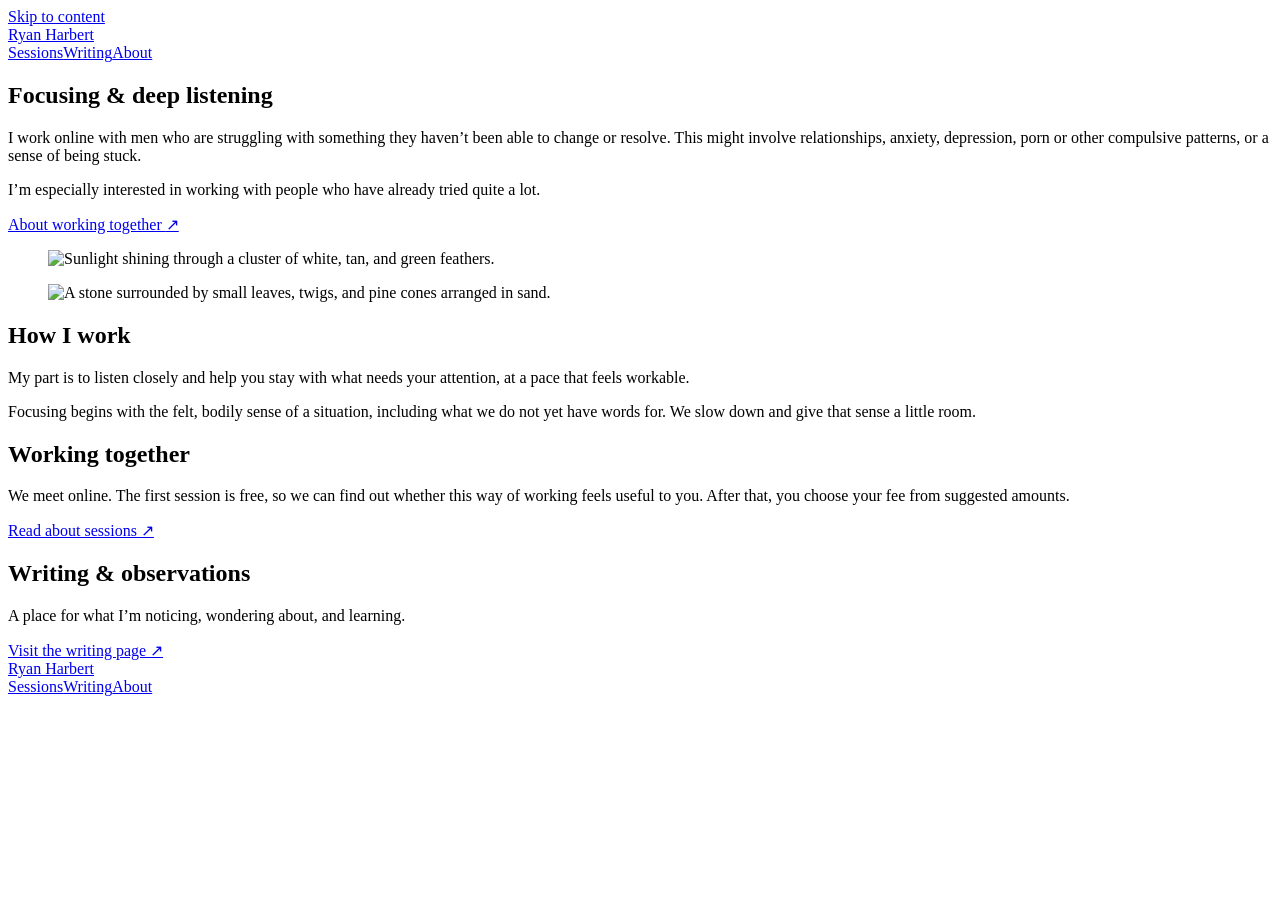
==== public/index.html @ 97982a4b "Apply warm journal design with quieter headings and personal introduction" ====
<!doctype html>
<html lang="en">
<head>
<meta charset="utf-8">
<meta name="viewport" content="width=device-width, initial-scale=1">
<title>Ryan Harbert | Focusing and deep listening online</title>
<meta name="description" content="Online Focusing and deep listening with Ryan Harbert. For men who are struggling with something they haven’t been able to change or resolve.">
<link rel="icon" href="/favicon.svg" type="image/svg+xml">
<link rel="stylesheet" href="/assets/site.css?v=6">
</head>
<body class="home">
<a class="skip-link" href="#main">Skip to content</a>
<header class="site-header"><div class="wrap header-inner">
<a class="brand" href="/" aria-current="page">Ryan Harbert</a>
<nav class="site-nav" aria-label="Main navigation"><a href="/sessions/">Sessions</a><a href="/writing/">Writing</a><a href="/about/">About</a></nav>
</div></header>
<main id="main" class="wrap">
<section class="hero" aria-labelledby="intro-title">
<div class="hero-copy">
<h1 id="intro-title">Focusing &amp; deep listening</h1>
<p>I work online with men who are struggling with something they haven’t been able to change or resolve. This might involve relationships, anxiety, depression, porn or other compulsive patterns, or a sense of being stuck.</p>
<p>I’m especially interested in working with people who have already tried quite a lot.</p>
<a class="quiet-link" href="/sessions/">About working together <span aria-hidden="true">↗</span></a>
</div>
<figure class="hero-photo"><img src="/assets/feathers.webp" alt="Sunlight shining through a cluster of white, tan, and green feathers." width="1200" height="1600" fetchpriority="high"></figure>
</section>
<section class="attention" aria-labelledby="attention-title">
<figure class="detail-photo"><img src="/assets/sand-arrangement.webp" alt="A stone surrounded by small leaves, twigs, and pine cones arranged in sand." width="1200" height="1600" loading="lazy"></figure>
<div class="attention-copy">
<h2 id="attention-title">How I work</h2>
<p>My part is to listen closely and help you stay with what needs your attention, at a pace that feels workable.</p>
<p>Focusing begins with the felt, bodily sense of a situation, including what we do not yet have words for. We slow down and give that sense a little room.</p>
</div>
</section>
<div class="invitations">
<section class="editorial-row" aria-labelledby="working-title">
<h2 id="working-title">Working together</h2>
<div><p>We meet online. The first session is free, so we can find out whether this way of working feels useful to you. After that, you choose your fee from suggested amounts.</p><a class="quiet-link" href="/sessions/">Read about sessions <span aria-hidden="true">↗</span></a></div>
</section>
<section class="editorial-row writing-invitation" aria-labelledby="writing-title">
<h2 id="writing-title">Writing &amp; observations</h2>
<div><p>A place for what I’m noticing, wondering about, and learning.</p><a class="quiet-link" href="/writing/">Visit the writing page <span aria-hidden="true">↗</span></a></div>
</section>
</div>
</main>
<footer class="footer"><div class="wrap footer-inner"><a class="brand" href="/">Ryan Harbert</a><nav class="footer-links" aria-label="Footer navigation"><a href="/sessions/">Sessions</a><a href="/writing/">Writing</a><a href="/about/">About</a></nav></div></footer>
</body></html>
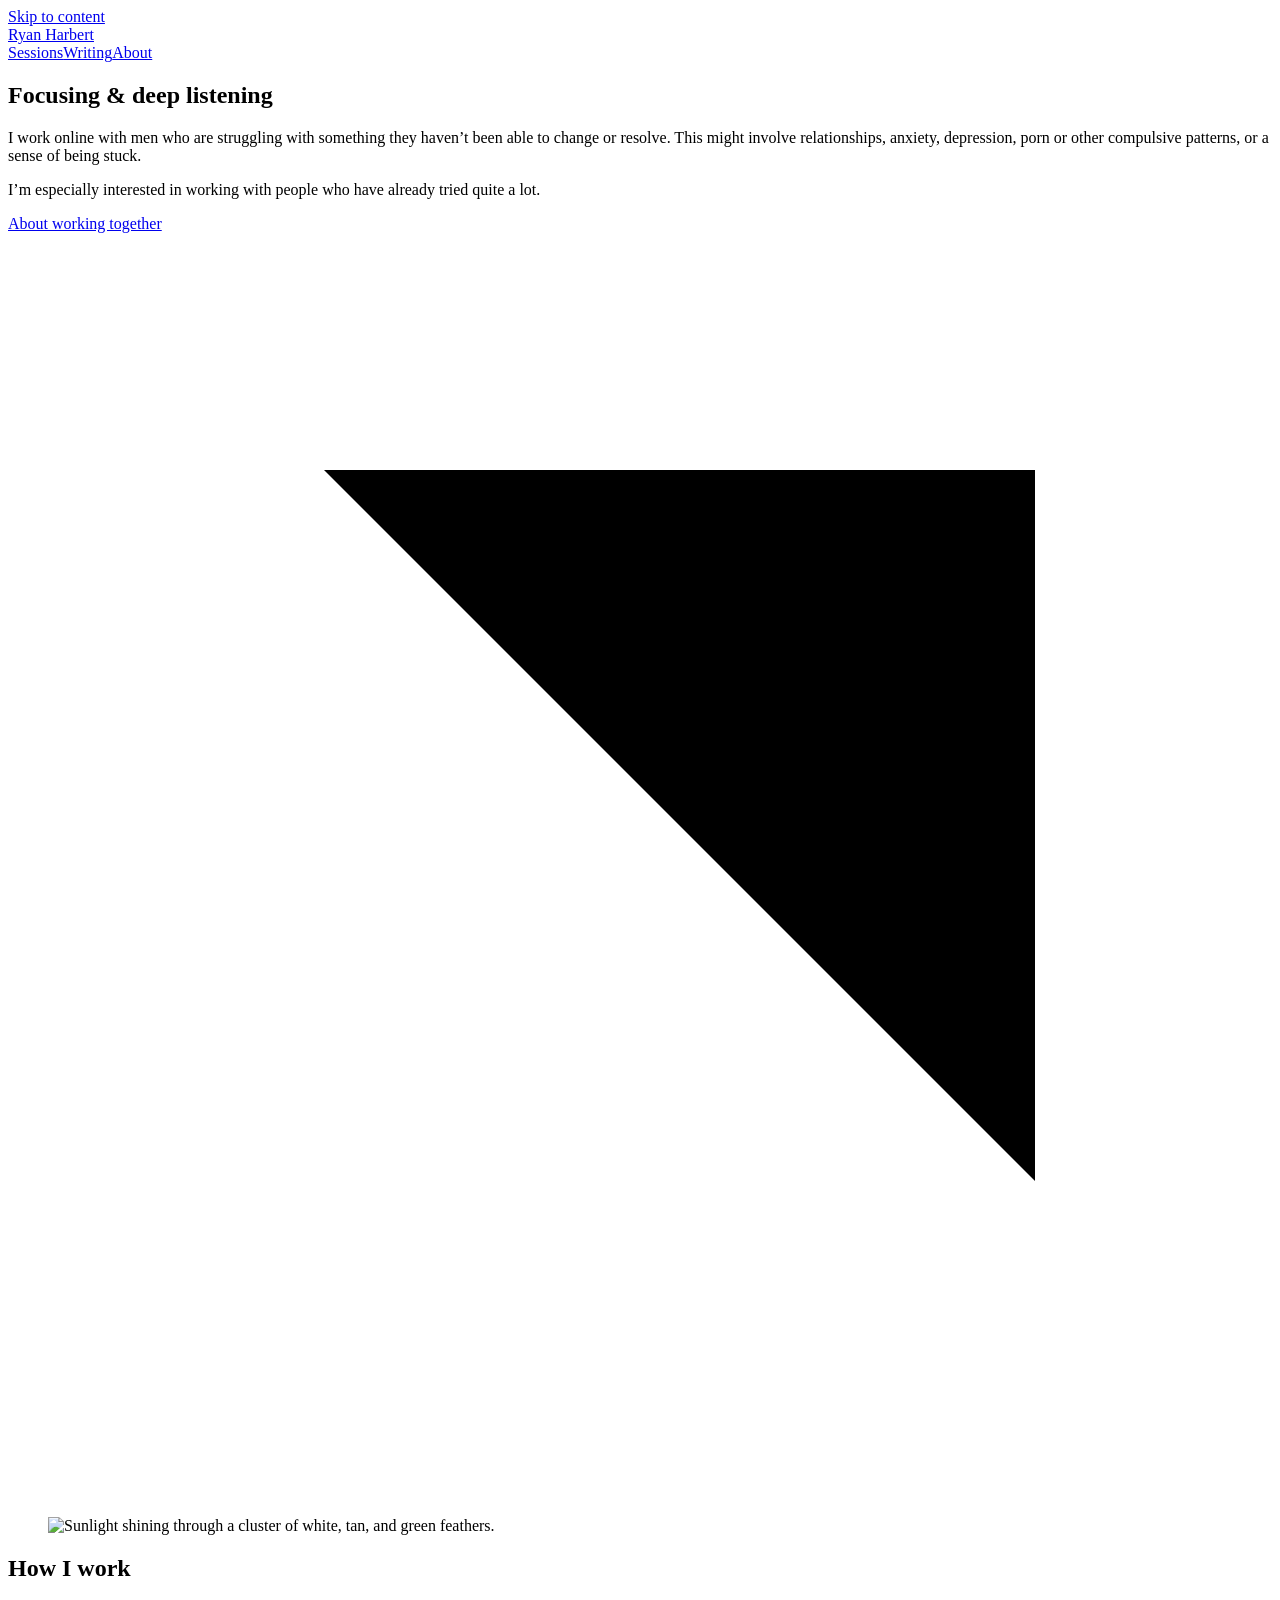
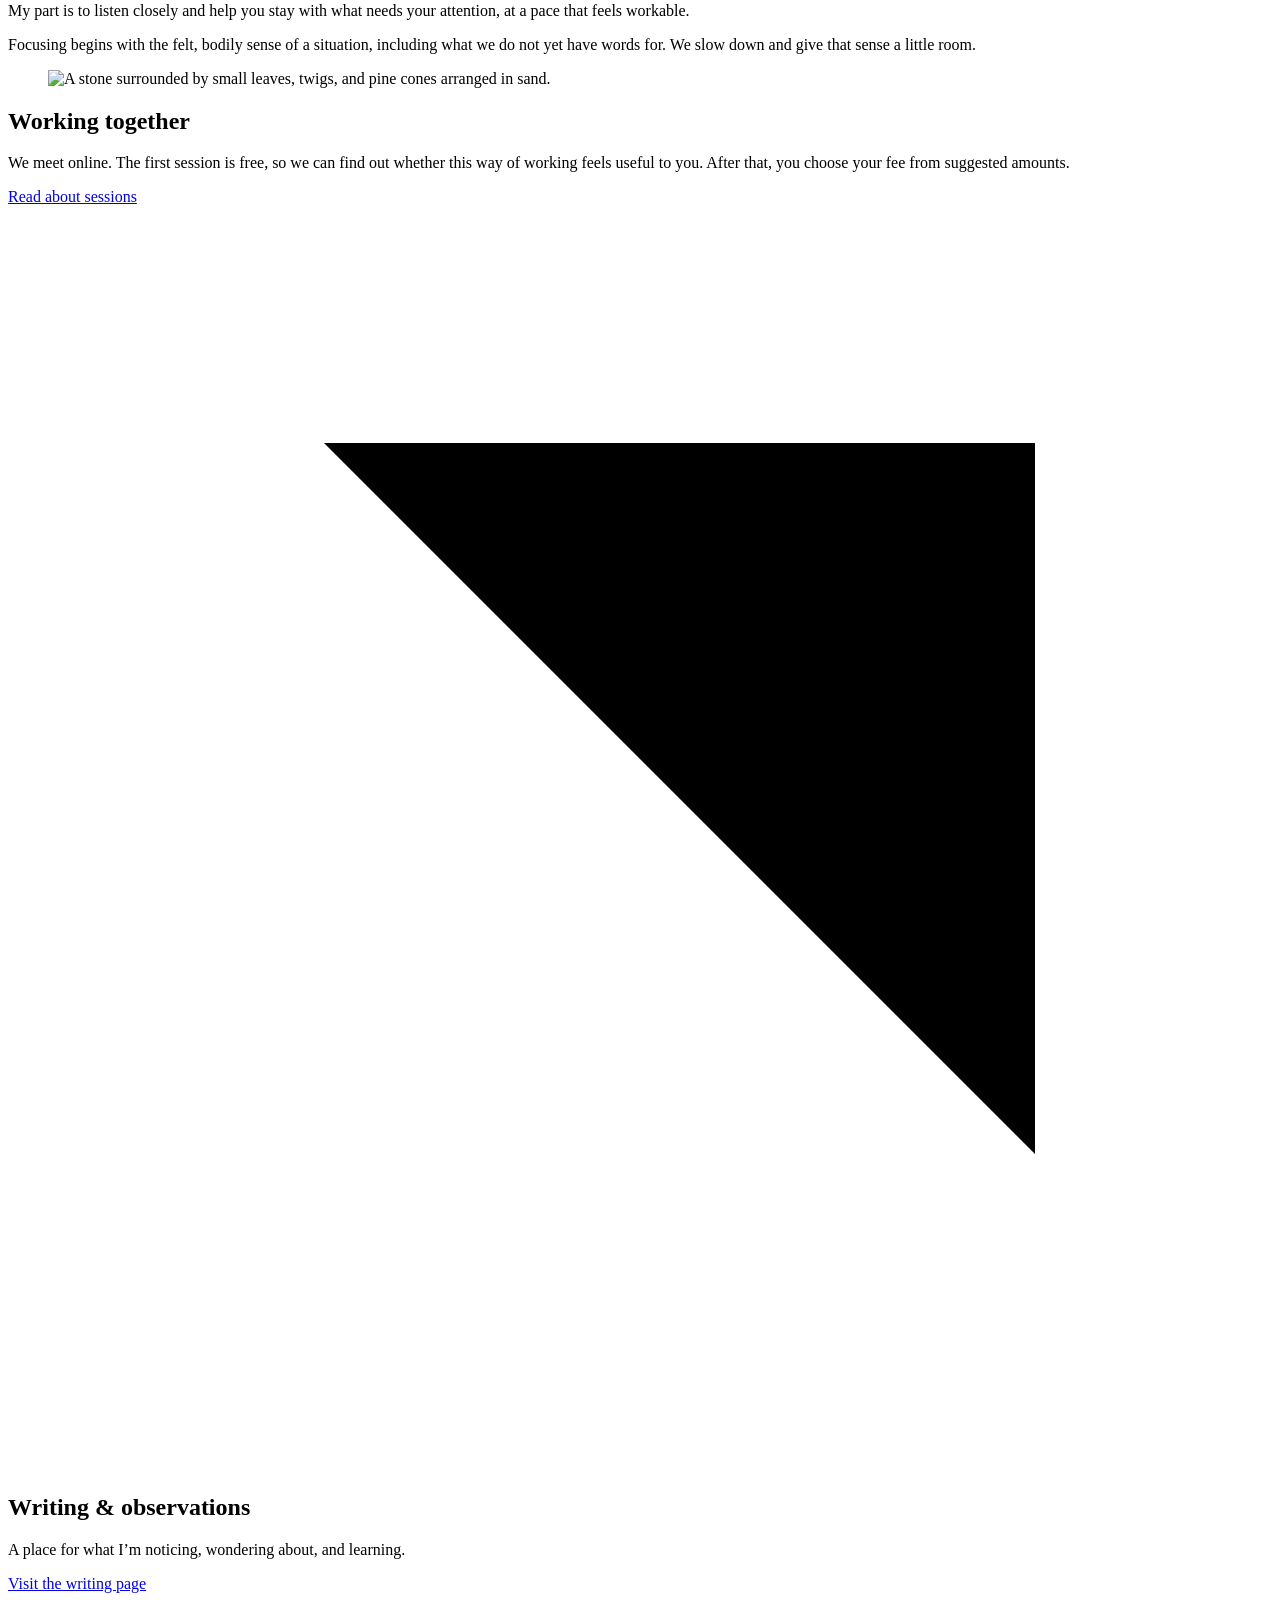
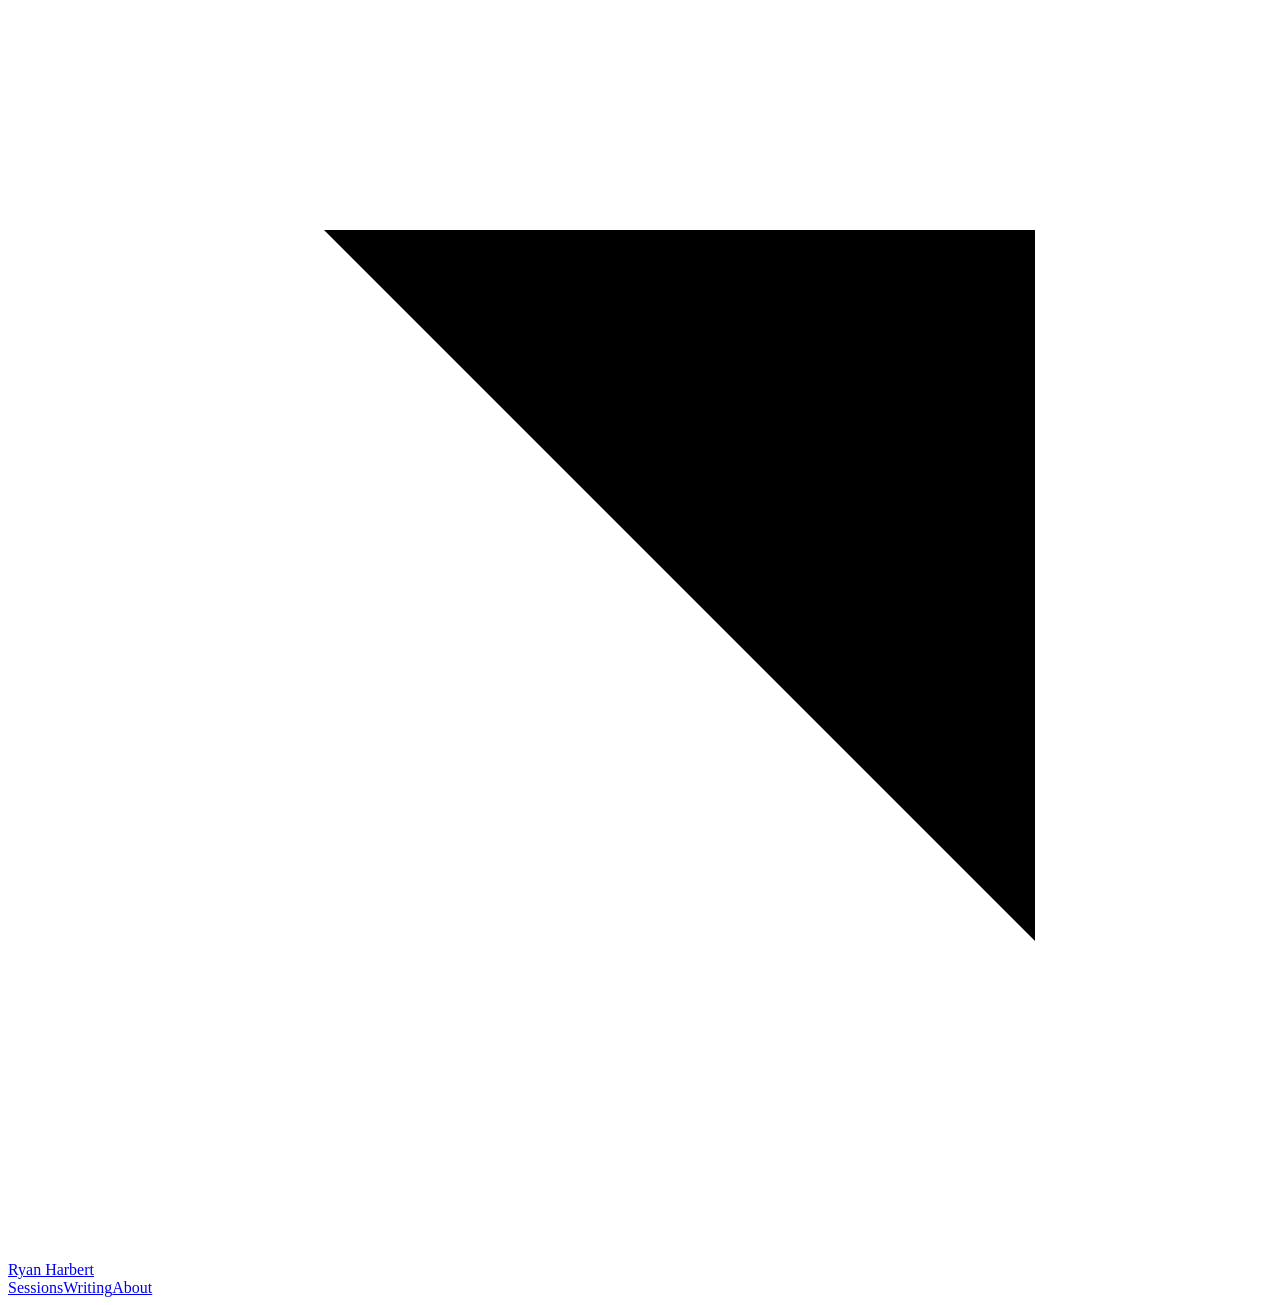
==== commit b7753ec3: "Add session contact options and refine mobile reading order and arrows" ====
--- a/public/index.html
+++ b/public/index.html
@@ -6,7 +6,7 @@
 <title>Ryan Harbert | Focusing and deep listening online</title>
 <meta name="description" content="Online Focusing and deep listening with Ryan Harbert. For men who are struggling with something they haven’t been able to change or resolve.">
 <link rel="icon" href="/favicon.svg" type="image/svg+xml">
-<link rel="stylesheet" href="/assets/site.css?v=6">
+<link rel="stylesheet" href="/assets/site.css?v=7">
 </head>
 <body class="home">
 <a class="skip-link" href="#main">Skip to content</a>
@@ -20,26 +20,26 @@
 <h1 id="intro-title">Focusing &amp; deep listening</h1>
 <p>I work online with men who are struggling with something they haven’t been able to change or resolve. This might involve relationships, anxiety, depression, porn or other compulsive patterns, or a sense of being stuck.</p>
 <p>I’m especially interested in working with people who have already tried quite a lot.</p>
-<a class="quiet-link" href="/sessions/">About working together <span aria-hidden="true">↗</span></a>
+<a class="quiet-link" href="/sessions/">About working together <svg class="link-arrow" viewBox="0 0 16 16" aria-hidden="true" focusable="false"><path d="M3 13 13 3M4 3h9v9"/></svg></a>
 </div>
 <figure class="hero-photo"><img src="/assets/feathers.webp" alt="Sunlight shining through a cluster of white, tan, and green feathers." width="1200" height="1600" fetchpriority="high"></figure>
 </section>
 <section class="attention" aria-labelledby="attention-title">
-<figure class="detail-photo"><img src="/assets/sand-arrangement.webp" alt="A stone surrounded by small leaves, twigs, and pine cones arranged in sand." width="1200" height="1600" loading="lazy"></figure>
 <div class="attention-copy">
 <h2 id="attention-title">How I work</h2>
 <p>My part is to listen closely and help you stay with what needs your attention, at a pace that feels workable.</p>
 <p>Focusing begins with the felt, bodily sense of a situation, including what we do not yet have words for. We slow down and give that sense a little room.</p>
 </div>
+<figure class="detail-photo"><img src="/assets/sand-arrangement.webp" alt="A stone surrounded by small leaves, twigs, and pine cones arranged in sand." width="1200" height="1600" loading="lazy"></figure>
 </section>
 <div class="invitations">
 <section class="editorial-row" aria-labelledby="working-title">
 <h2 id="working-title">Working together</h2>
-<div><p>We meet online. The first session is free, so we can find out whether this way of working feels useful to you. After that, you choose your fee from suggested amounts.</p><a class="quiet-link" href="/sessions/">Read about sessions <span aria-hidden="true">↗</span></a></div>
+<div><p>We meet online. The first session is free, so we can find out whether this way of working feels useful to you. After that, you choose your fee from suggested amounts.</p><a class="quiet-link" href="/sessions/">Read about sessions <svg class="link-arrow" viewBox="0 0 16 16" aria-hidden="true" focusable="false"><path d="M3 13 13 3M4 3h9v9"/></svg></a></div>
 </section>
 <section class="editorial-row writing-invitation" aria-labelledby="writing-title">
 <h2 id="writing-title">Writing &amp; observations</h2>
-<div><p>A place for what I’m noticing, wondering about, and learning.</p><a class="quiet-link" href="/writing/">Visit the writing page <span aria-hidden="true">↗</span></a></div>
+<div><p>A place for what I’m noticing, wondering about, and learning.</p><a class="quiet-link" href="/writing/">Visit the writing page <svg class="link-arrow" viewBox="0 0 16 16" aria-hidden="true" focusable="false"><path d="M3 13 13 3M4 3h9v9"/></svg></a></div>
 </section>
 </div>
 </main>
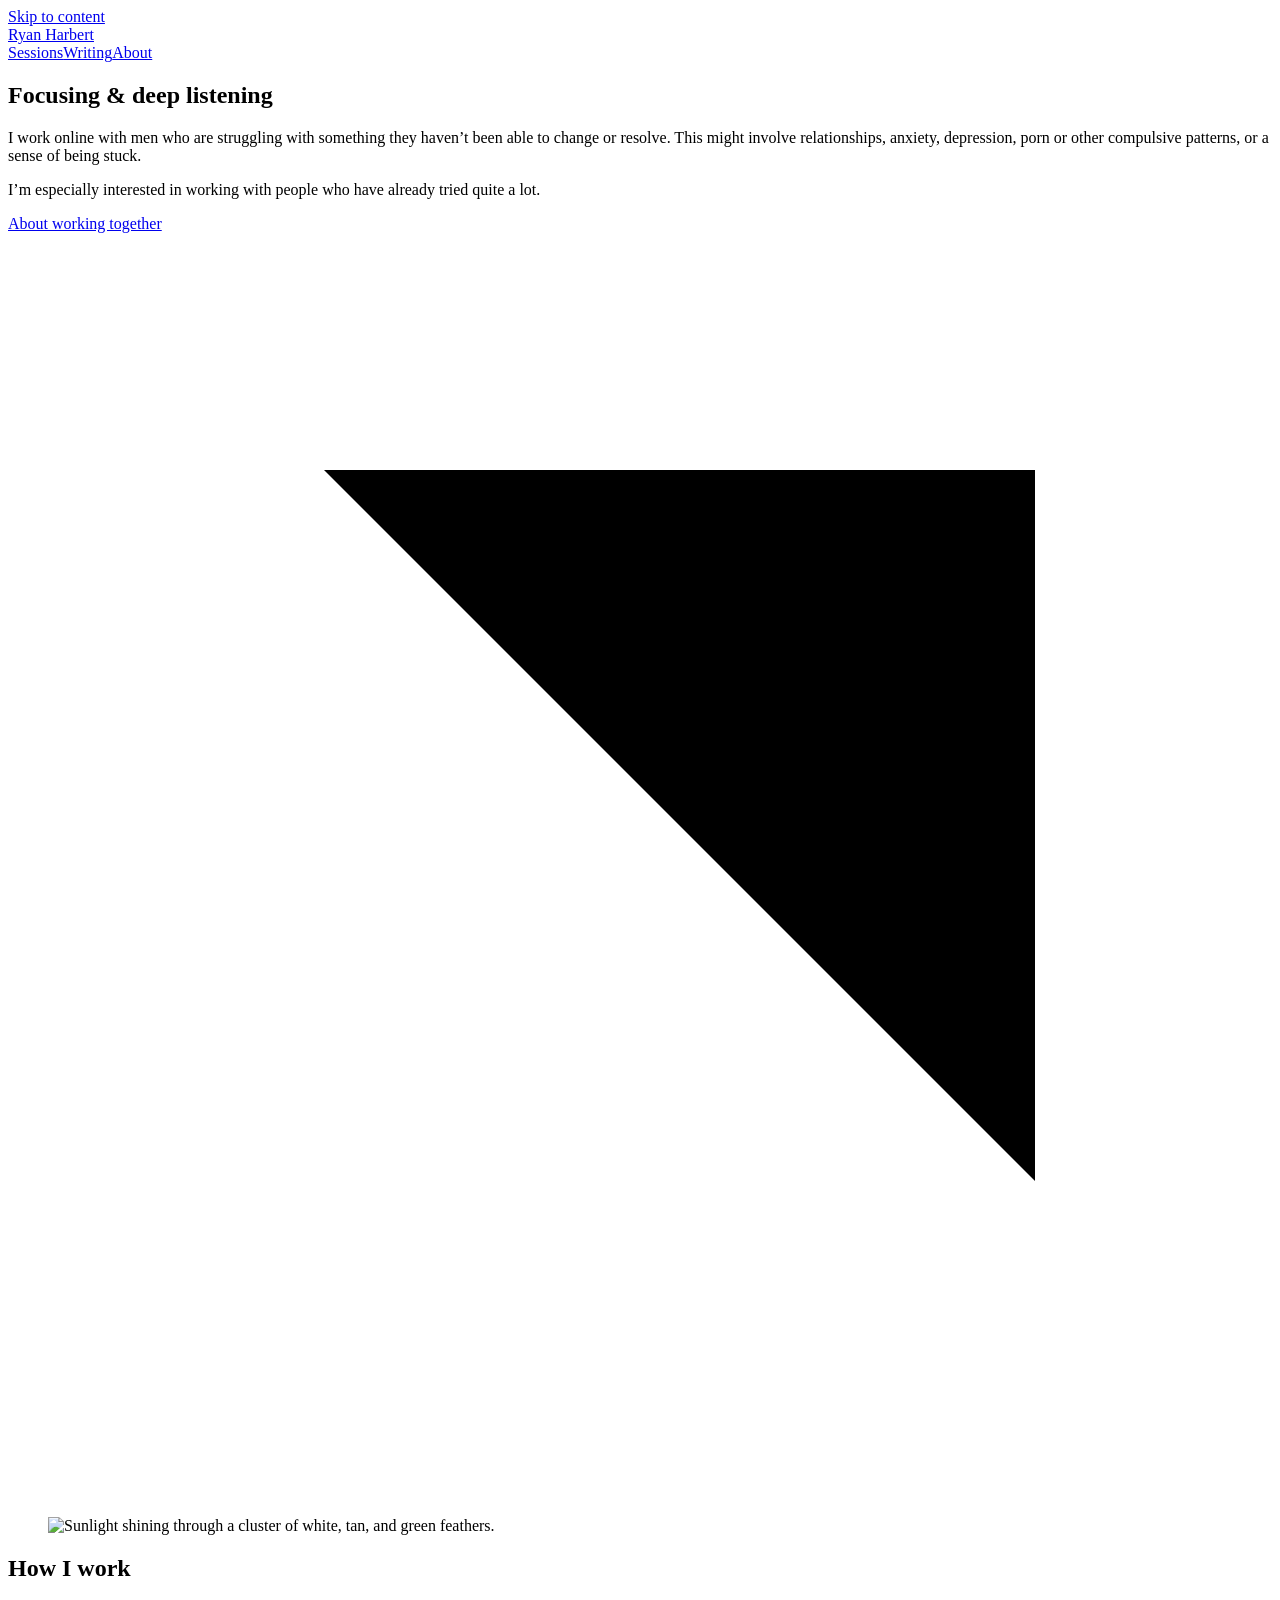
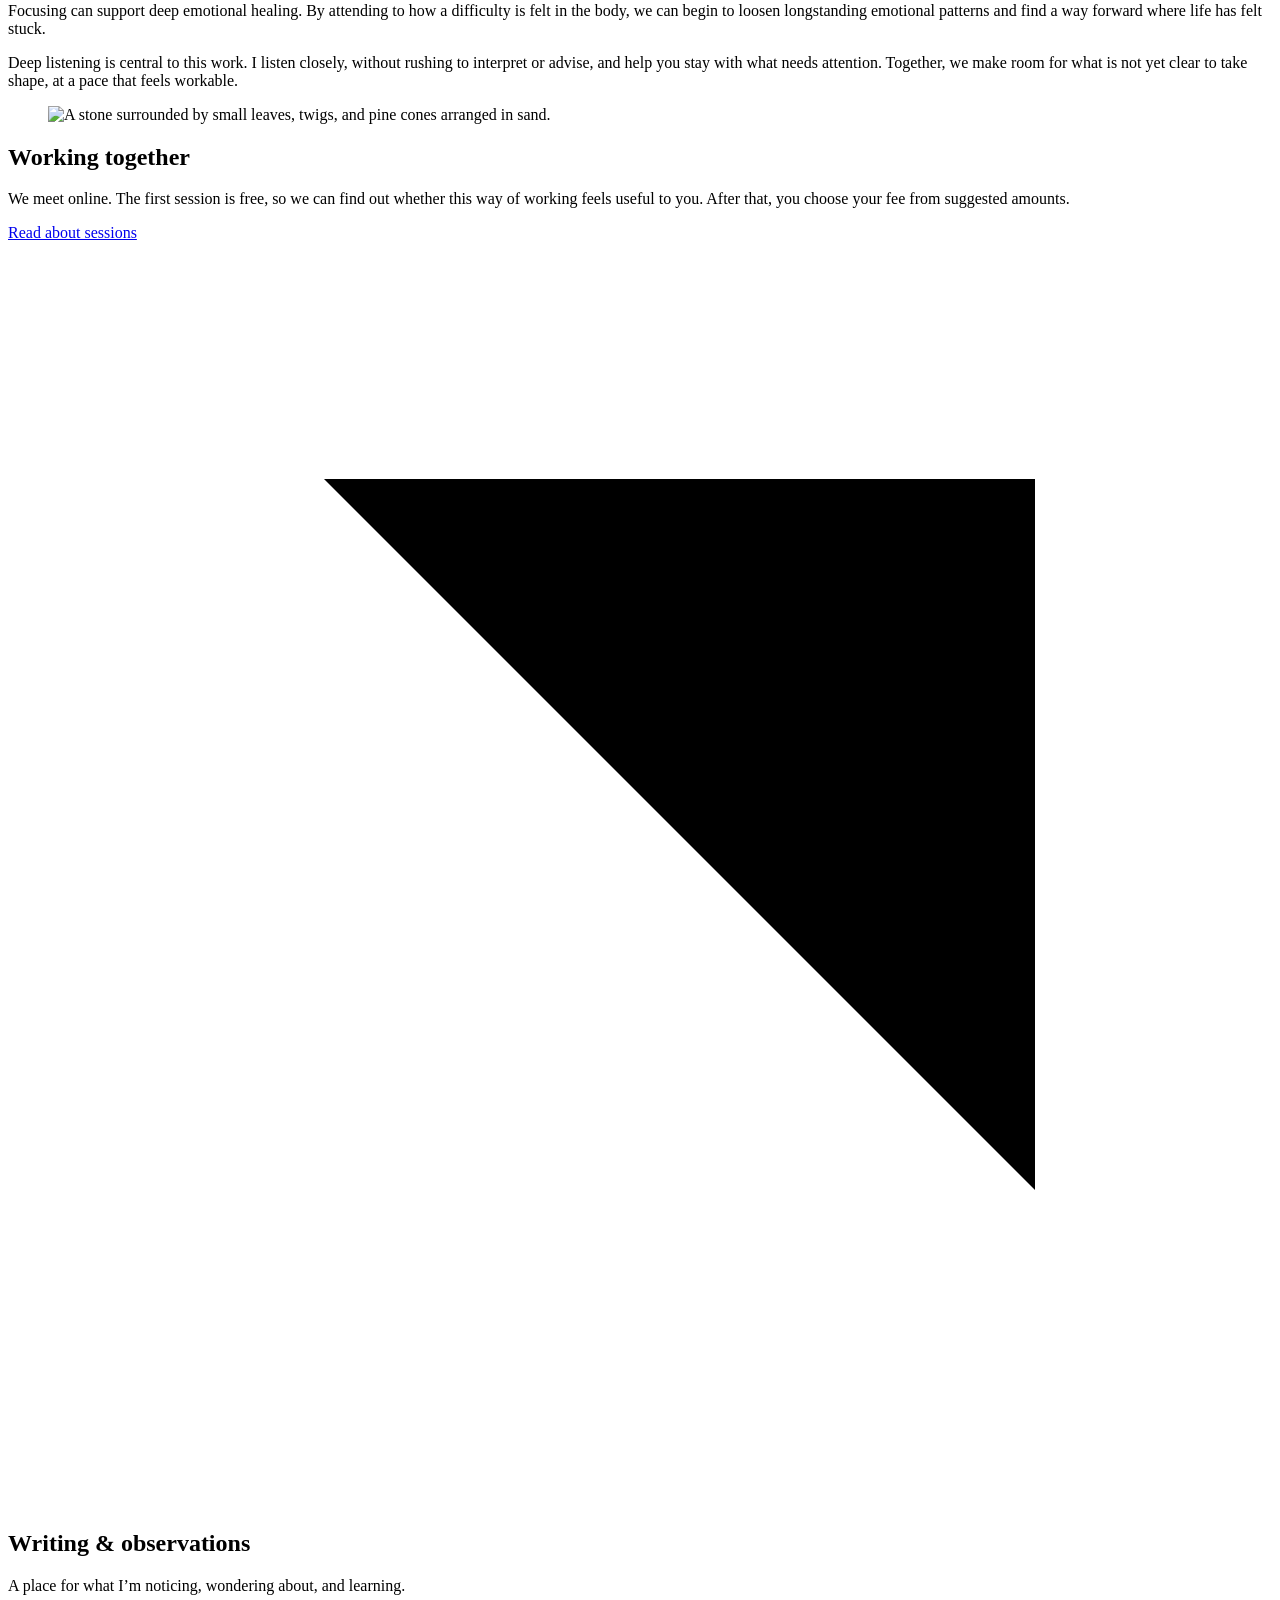
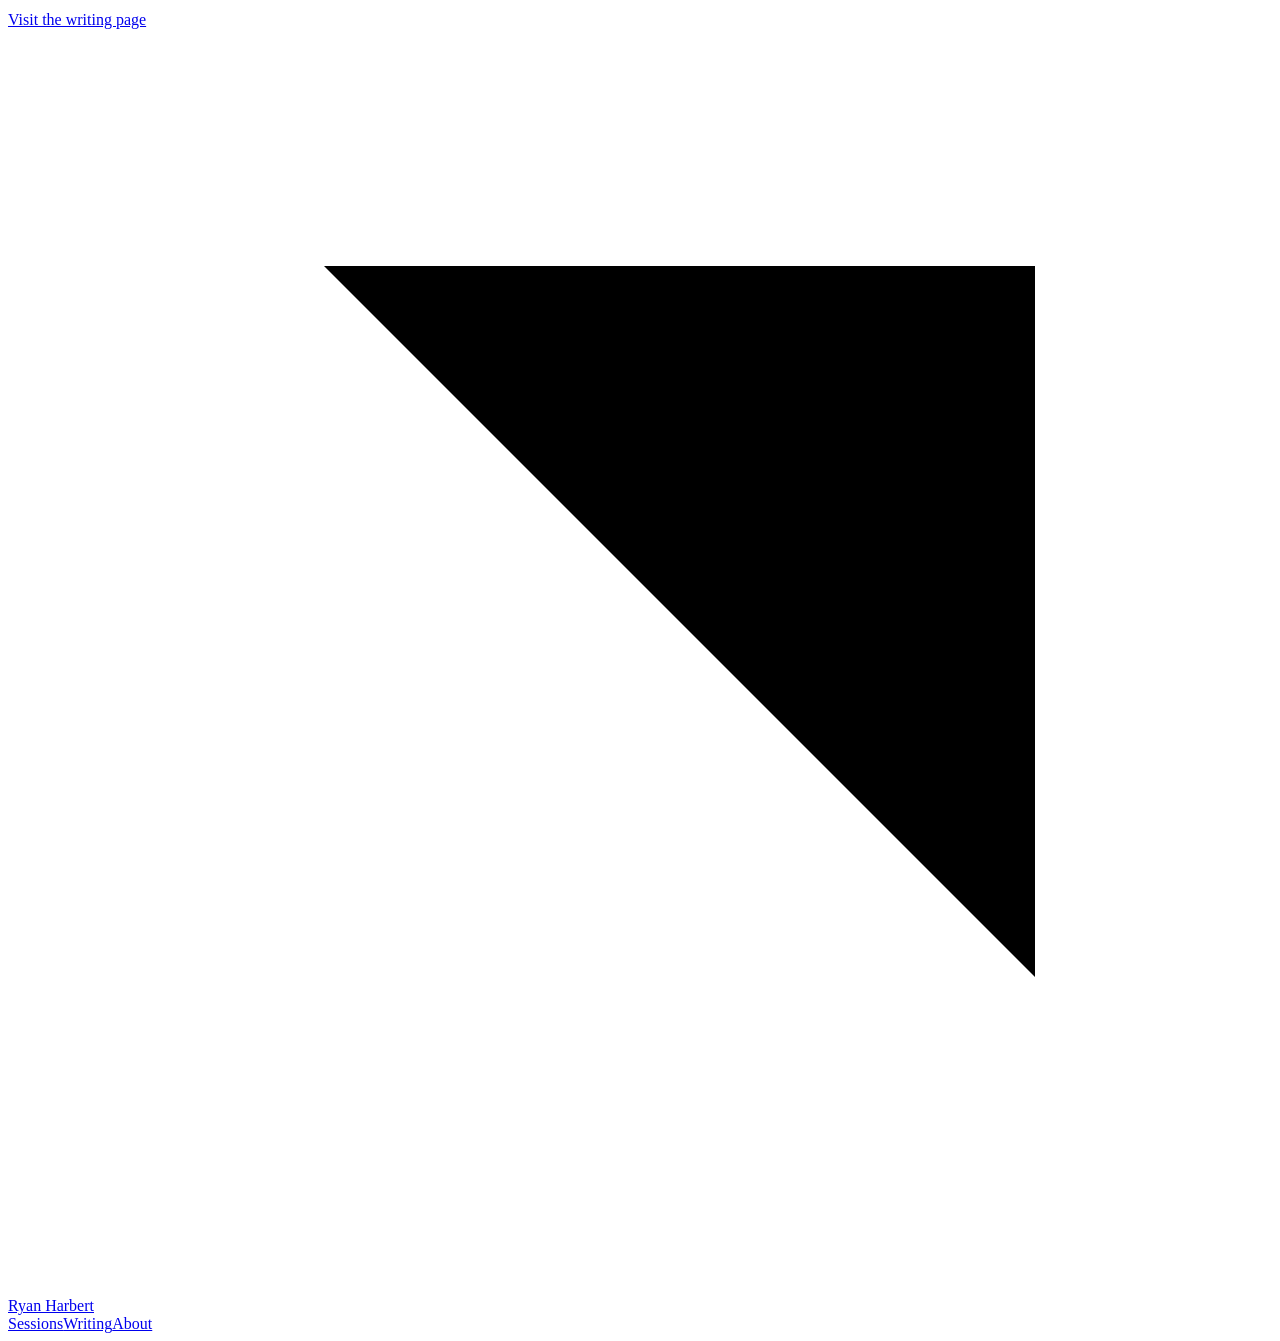
==== commit 712dcc6d: "Clarify healing and change through Focusing and deep listening" ====
--- a/public/index.html
+++ b/public/index.html
@@ -27,8 +27,8 @@
 <section class="attention" aria-labelledby="attention-title">
 <div class="attention-copy">
 <h2 id="attention-title">How I work</h2>
-<p>My part is to listen closely and help you stay with what needs your attention, at a pace that feels workable.</p>
-<p>Focusing begins with the felt, bodily sense of a situation, including what we do not yet have words for. We slow down and give that sense a little room.</p>
+<p>Focusing can support deep emotional healing. By attending to how a difficulty is felt in the body, we can begin to loosen longstanding emotional patterns and find a way forward where life has felt stuck.</p>
+<p>Deep listening is central to this work. I listen closely, without rushing to interpret or advise, and help you stay with what needs attention. Together, we make room for what is not yet clear to take shape, at a pace that feels workable.</p>
 </div>
 <figure class="detail-photo"><img src="/assets/sand-arrangement.webp" alt="A stone surrounded by small leaves, twigs, and pine cones arranged in sand." width="1200" height="1600" loading="lazy"></figure>
 </section>
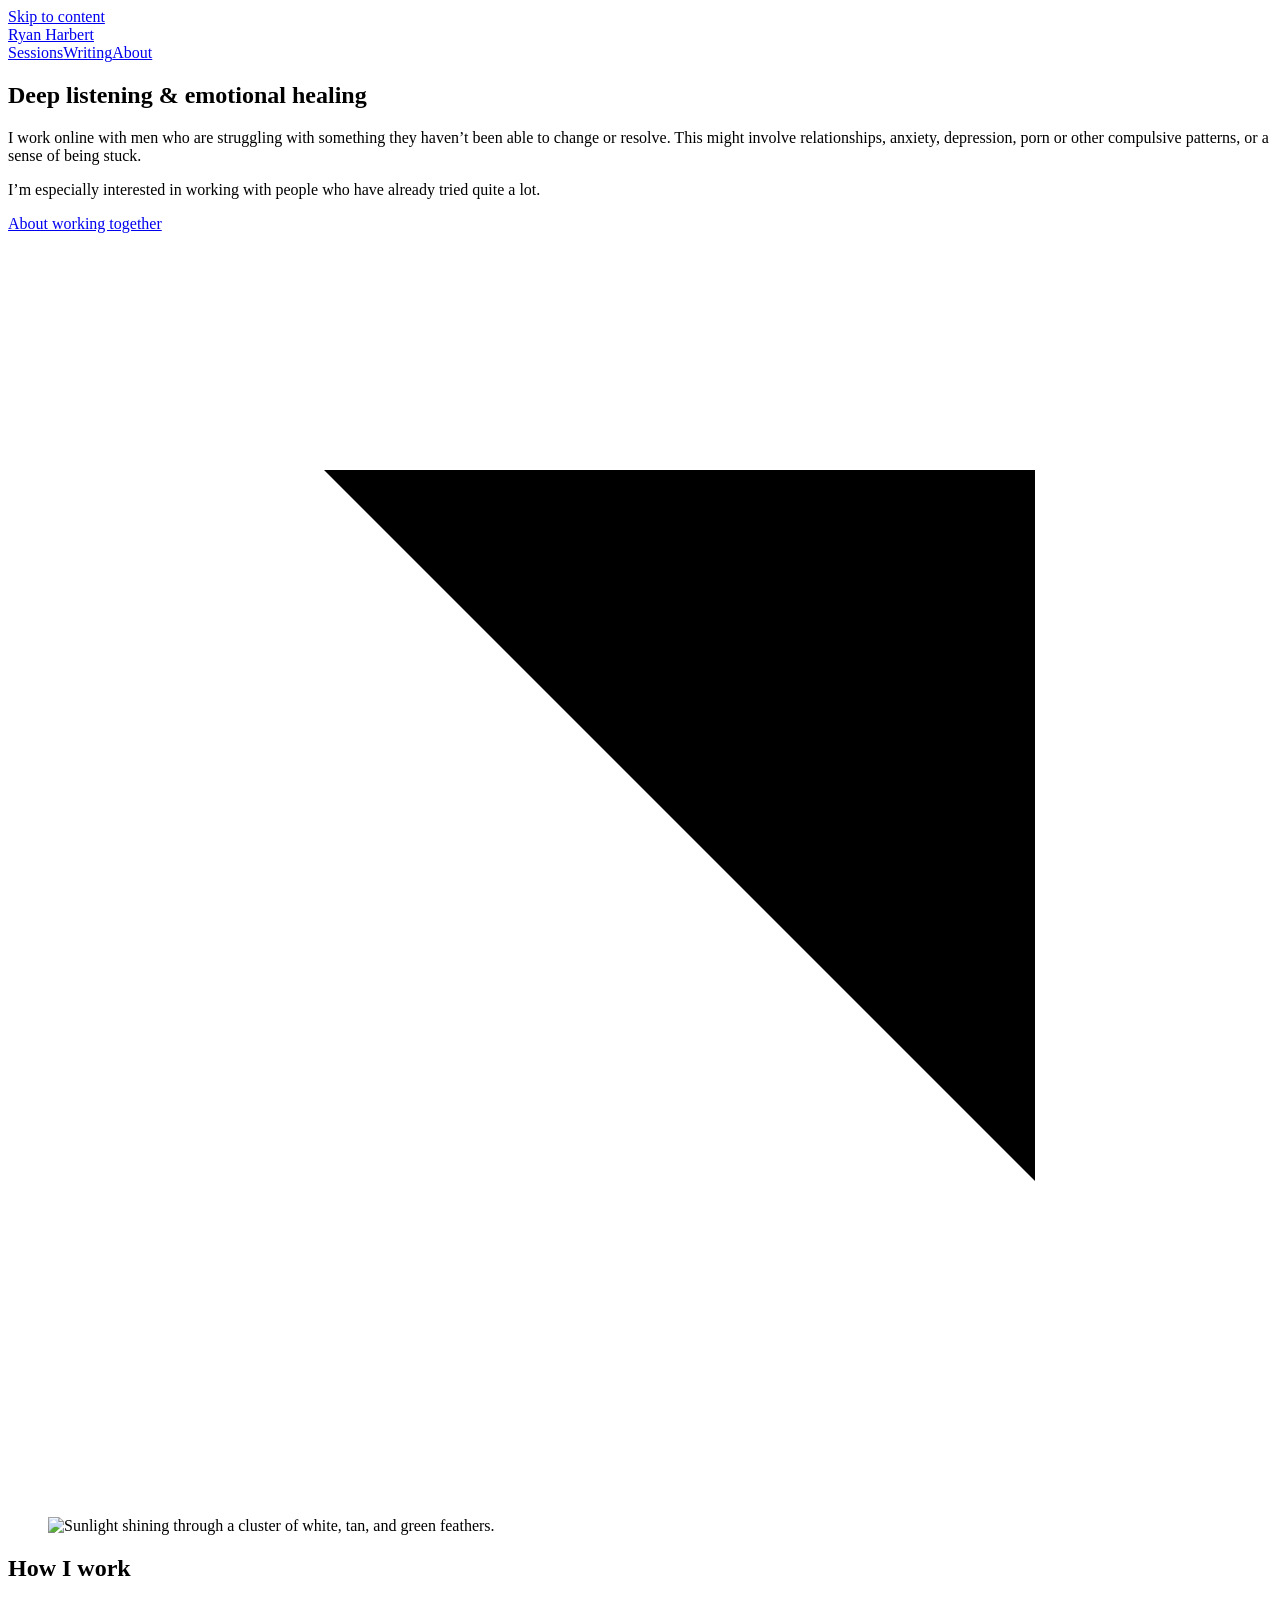
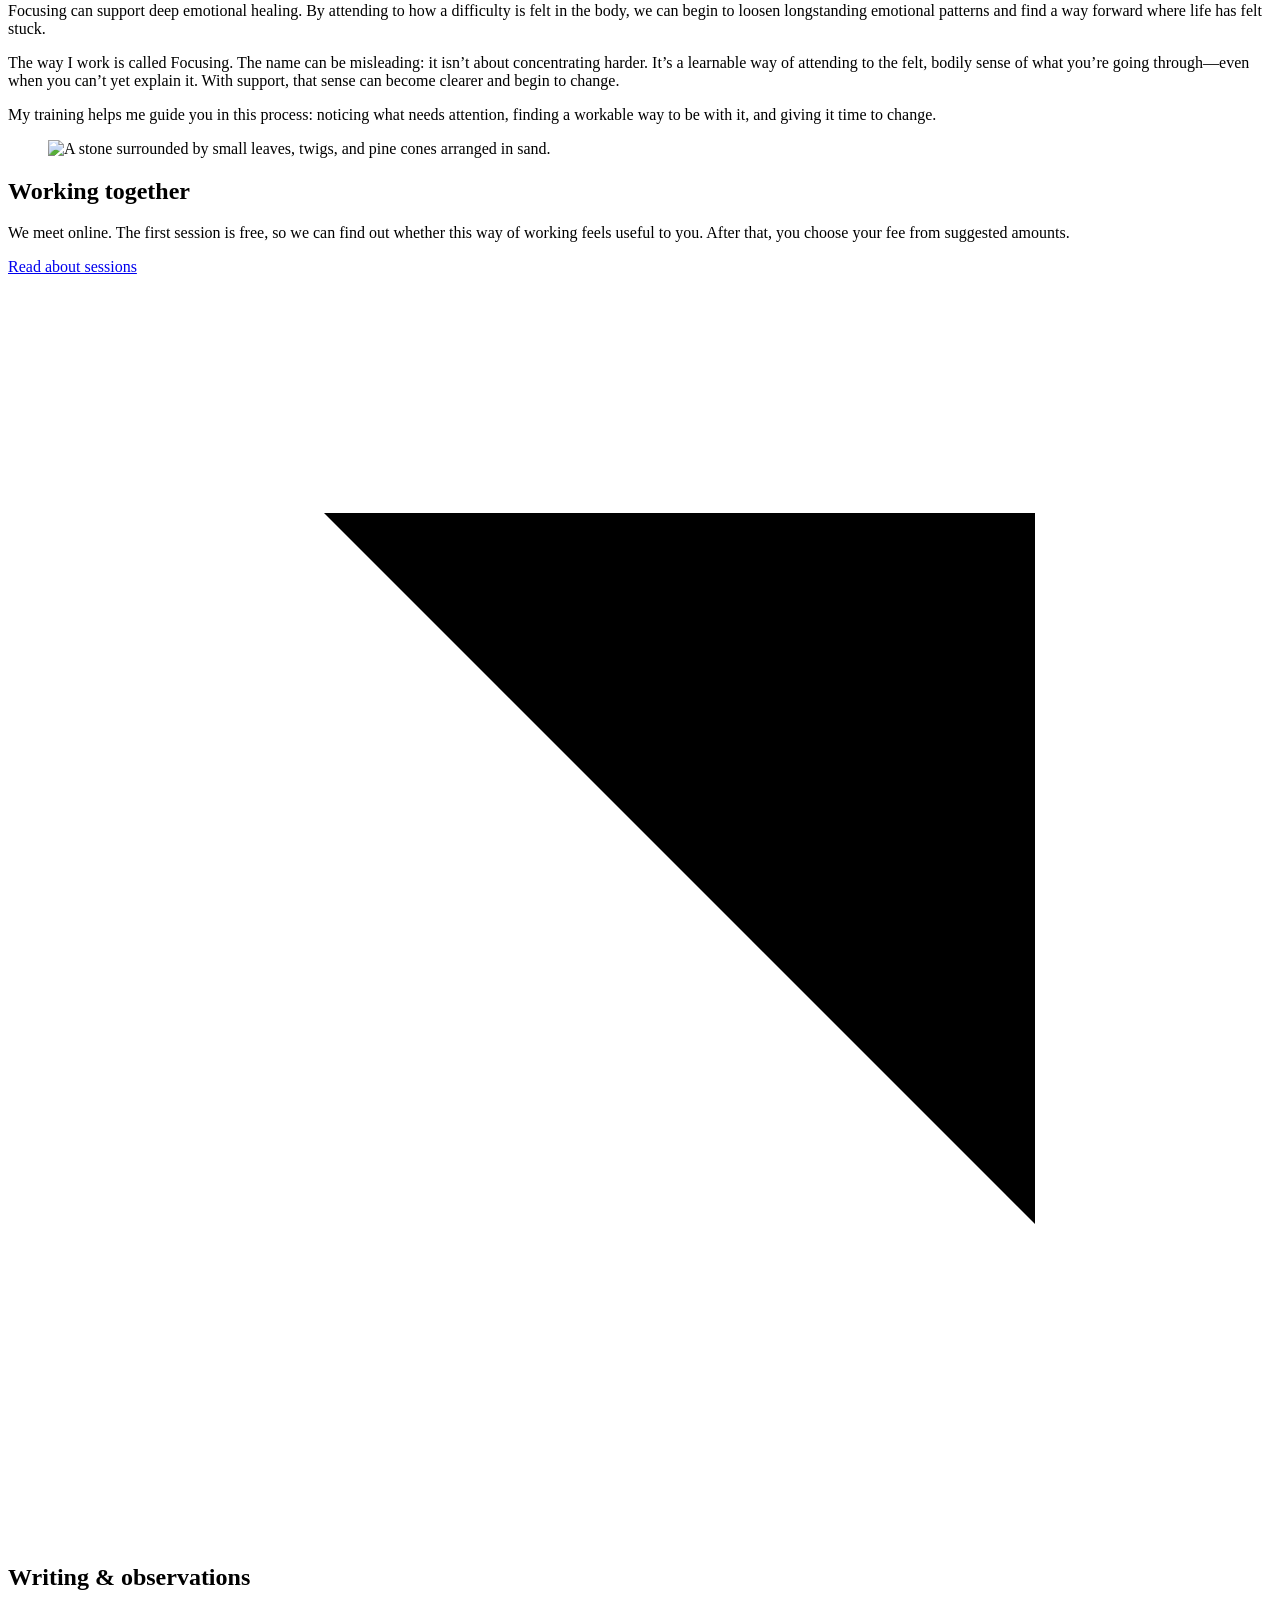
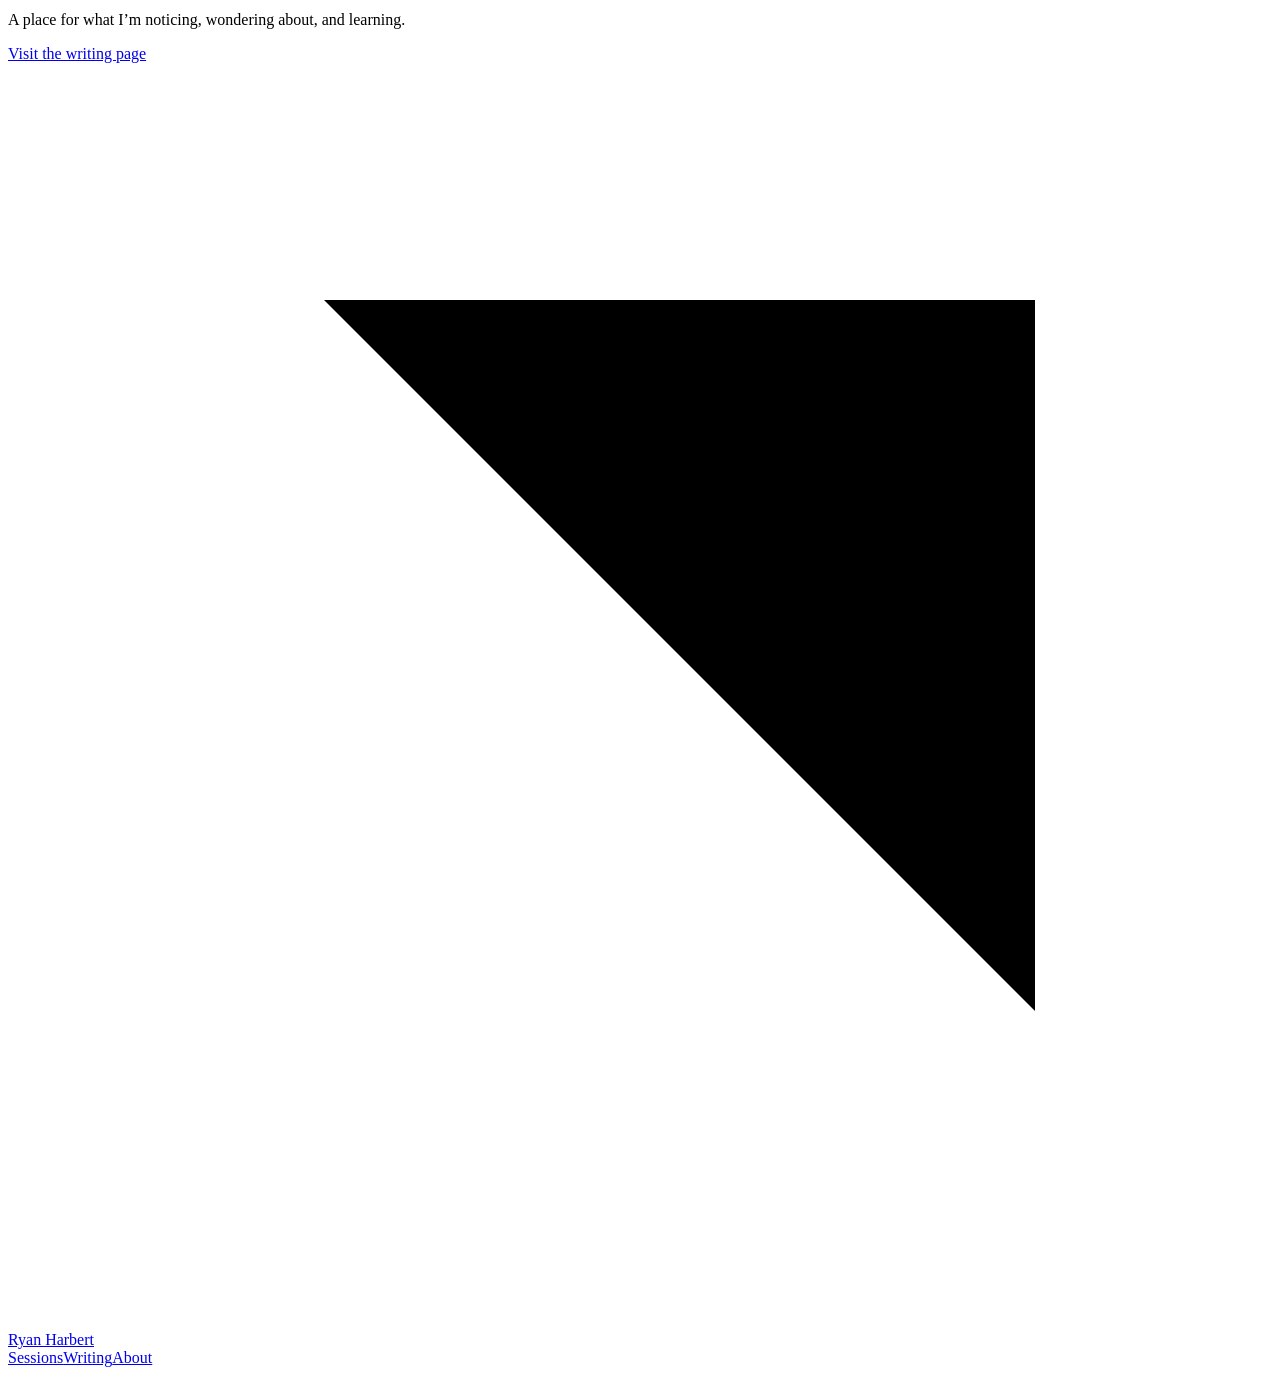
==== commit 0113c02d: "Explain Focusing skills and publish personal About page with portrait" ====
--- a/public/index.html
+++ b/public/index.html
@@ -3,10 +3,10 @@
 <head>
 <meta charset="utf-8">
 <meta name="viewport" content="width=device-width, initial-scale=1">
-<title>Ryan Harbert | Focusing and deep listening online</title>
+<title>Ryan Harbert | Deep listening and emotional healing</title>
 <meta name="description" content="Online Focusing and deep listening with Ryan Harbert. For men who are struggling with something they haven’t been able to change or resolve.">
 <link rel="icon" href="/favicon.svg" type="image/svg+xml">
-<link rel="stylesheet" href="/assets/site.css?v=7">
+<link rel="stylesheet" href="/assets/site.css?v=8">
 </head>
 <body class="home">
 <a class="skip-link" href="#main">Skip to content</a>
@@ -17,7 +17,7 @@
 <main id="main" class="wrap">
 <section class="hero" aria-labelledby="intro-title">
 <div class="hero-copy">
-<h1 id="intro-title">Focusing &amp; deep listening</h1>
+<h1 id="intro-title">Deep listening &amp; emotional healing</h1>
 <p>I work online with men who are struggling with something they haven’t been able to change or resolve. This might involve relationships, anxiety, depression, porn or other compulsive patterns, or a sense of being stuck.</p>
 <p>I’m especially interested in working with people who have already tried quite a lot.</p>
 <a class="quiet-link" href="/sessions/">About working together <svg class="link-arrow" viewBox="0 0 16 16" aria-hidden="true" focusable="false"><path d="M3 13 13 3M4 3h9v9"/></svg></a>
@@ -28,7 +28,8 @@
 <div class="attention-copy">
 <h2 id="attention-title">How I work</h2>
 <p>Focusing can support deep emotional healing. By attending to how a difficulty is felt in the body, we can begin to loosen longstanding emotional patterns and find a way forward where life has felt stuck.</p>
-<p>Deep listening is central to this work. I listen closely, without rushing to interpret or advise, and help you stay with what needs attention. Together, we make room for what is not yet clear to take shape, at a pace that feels workable.</p>
+<p>The way I work is called Focusing. The name can be misleading: it isn’t about concentrating harder. It’s a learnable way of attending to the felt, bodily sense of what you’re going through—even when you can’t yet explain it. With support, that sense can become clearer and begin to change.</p>
+<p>My training helps me guide you in this process: noticing what needs attention, finding a workable way to be with it, and giving it time to change.</p>
 </div>
 <figure class="detail-photo"><img src="/assets/sand-arrangement.webp" alt="A stone surrounded by small leaves, twigs, and pine cones arranged in sand." width="1200" height="1600" loading="lazy"></figure>
 </section>
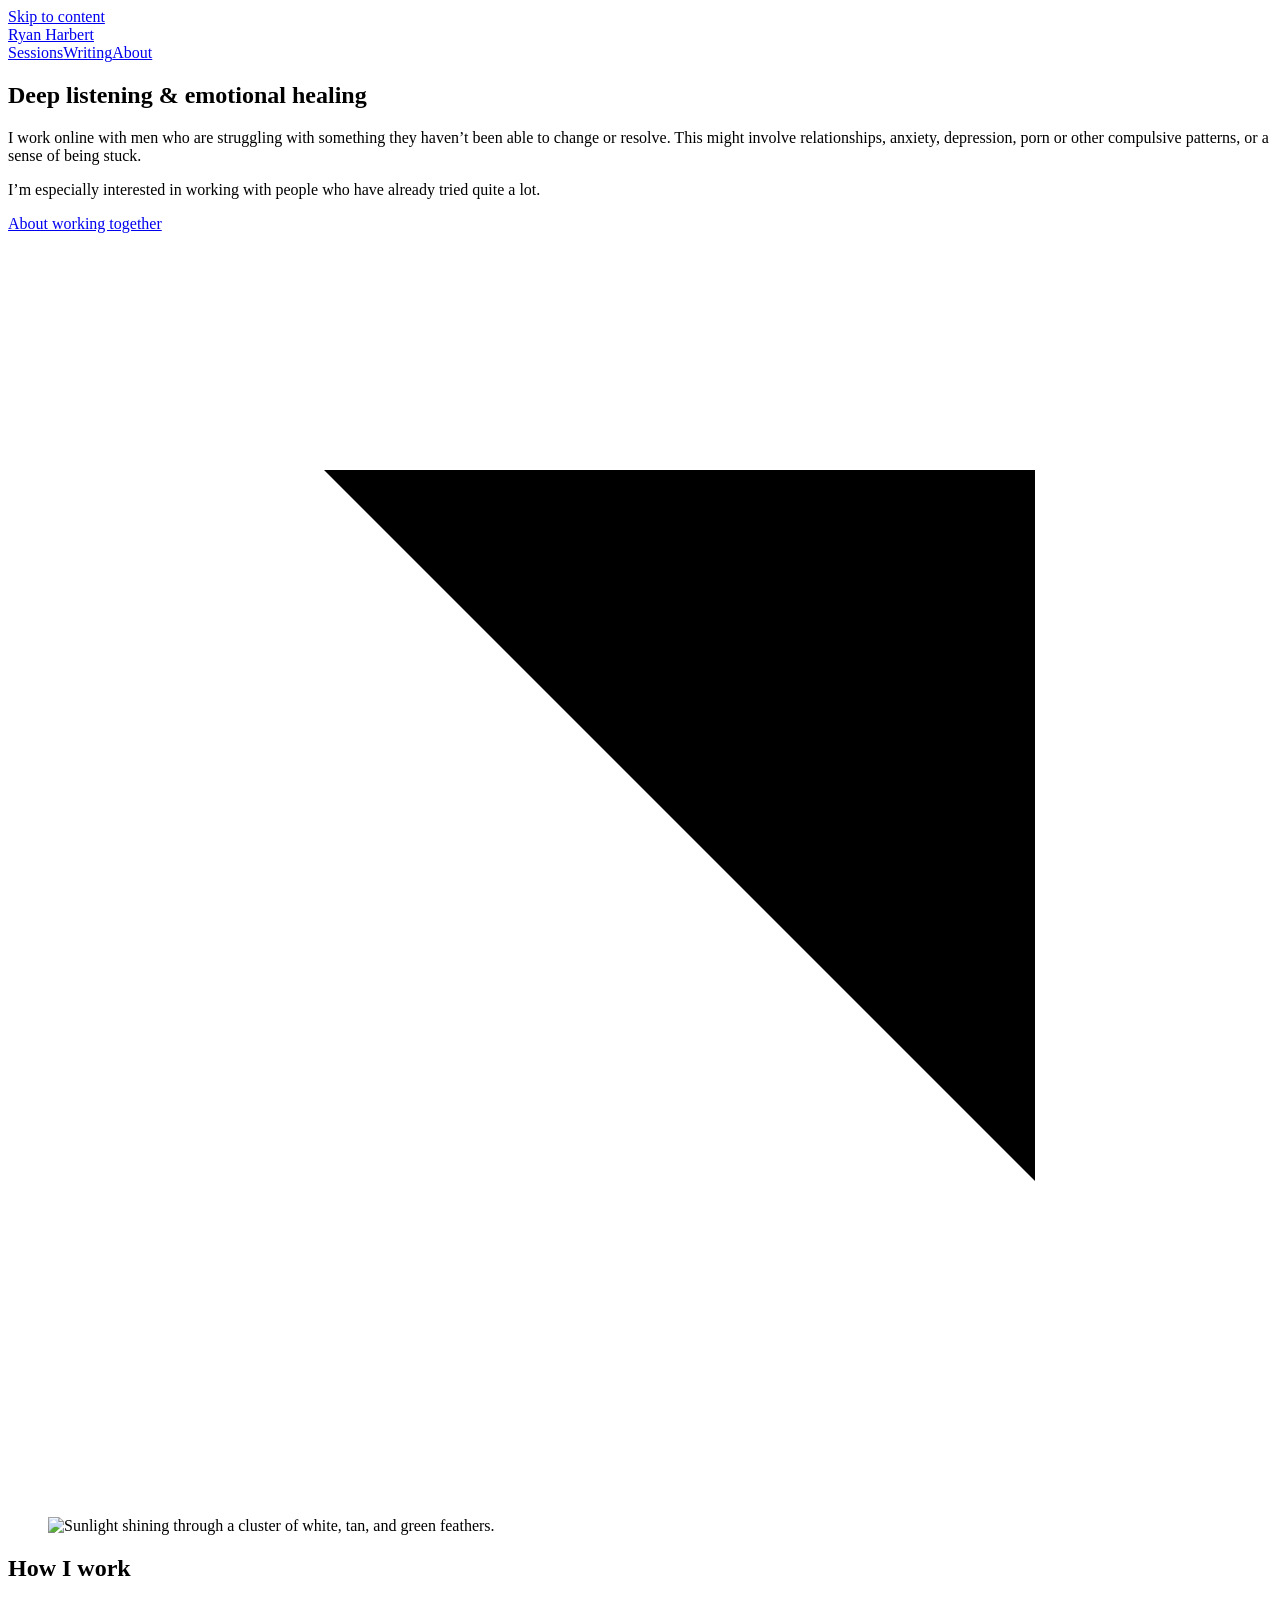
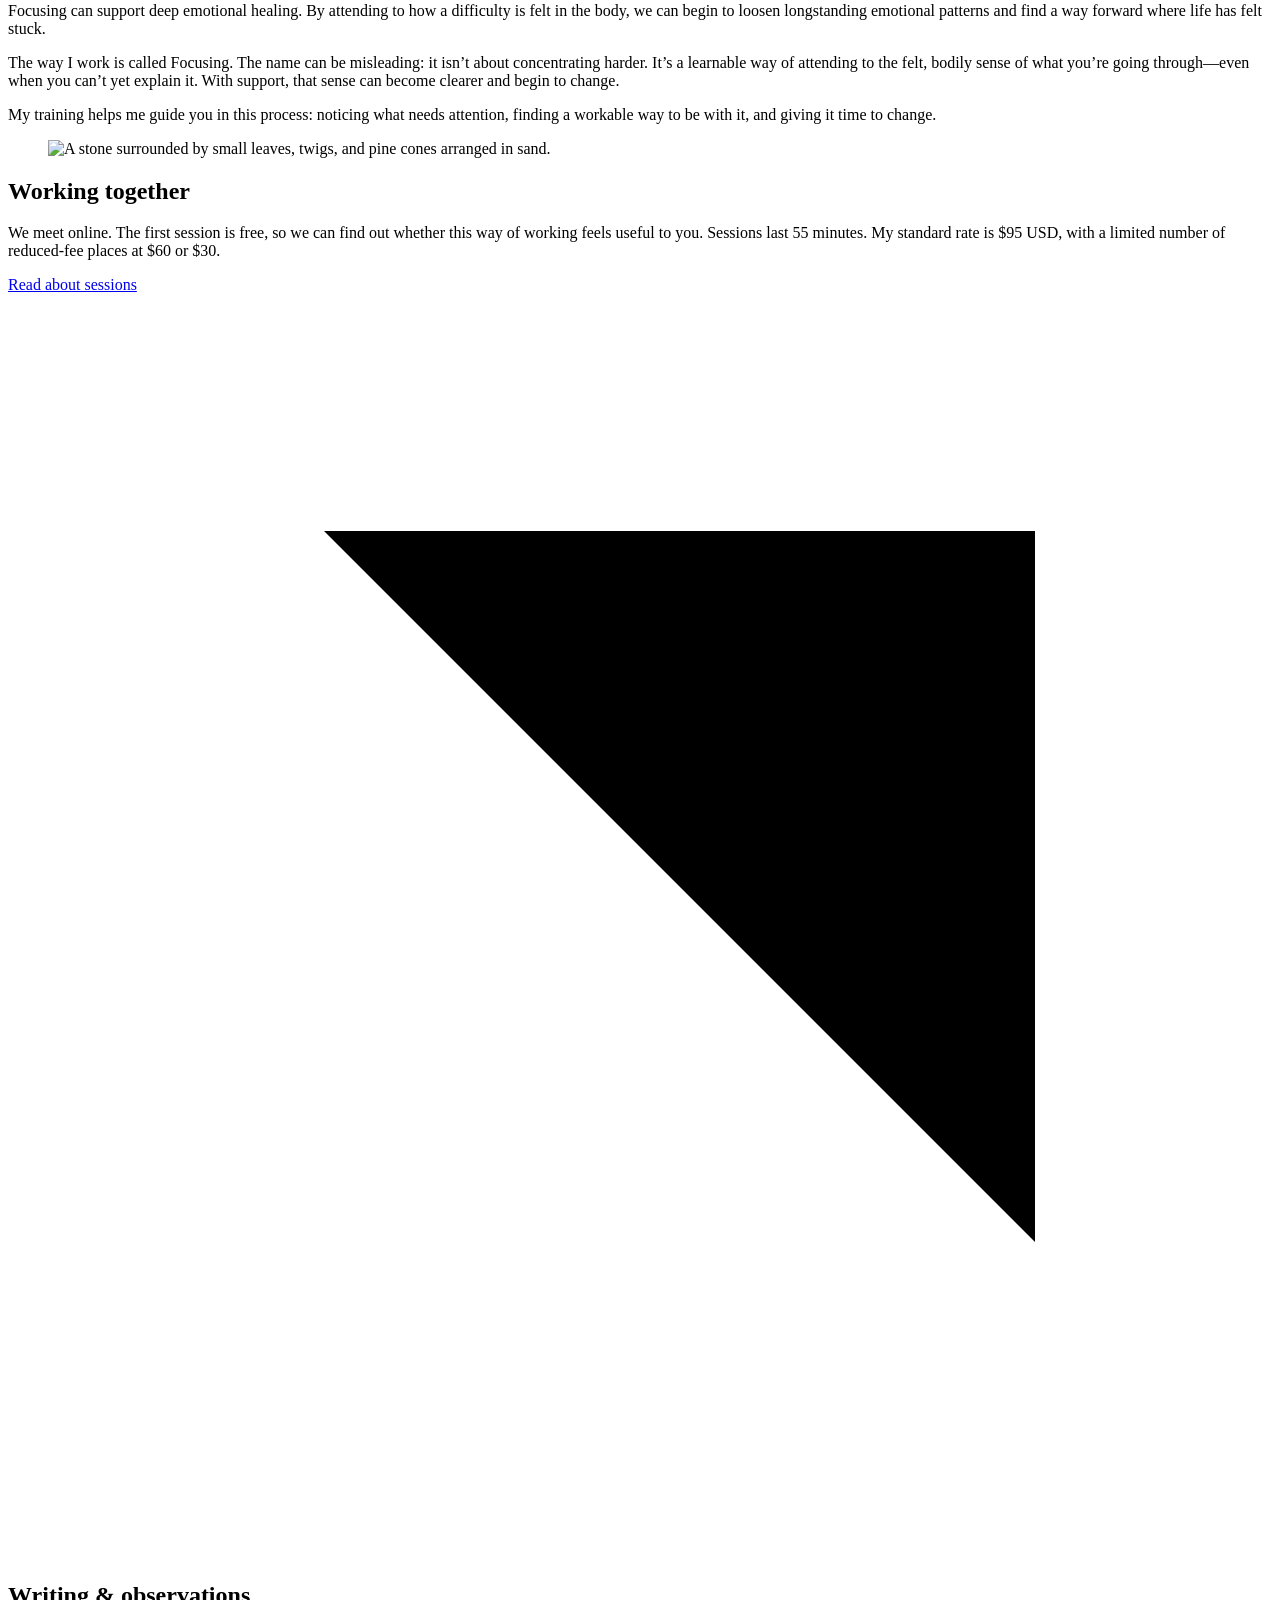
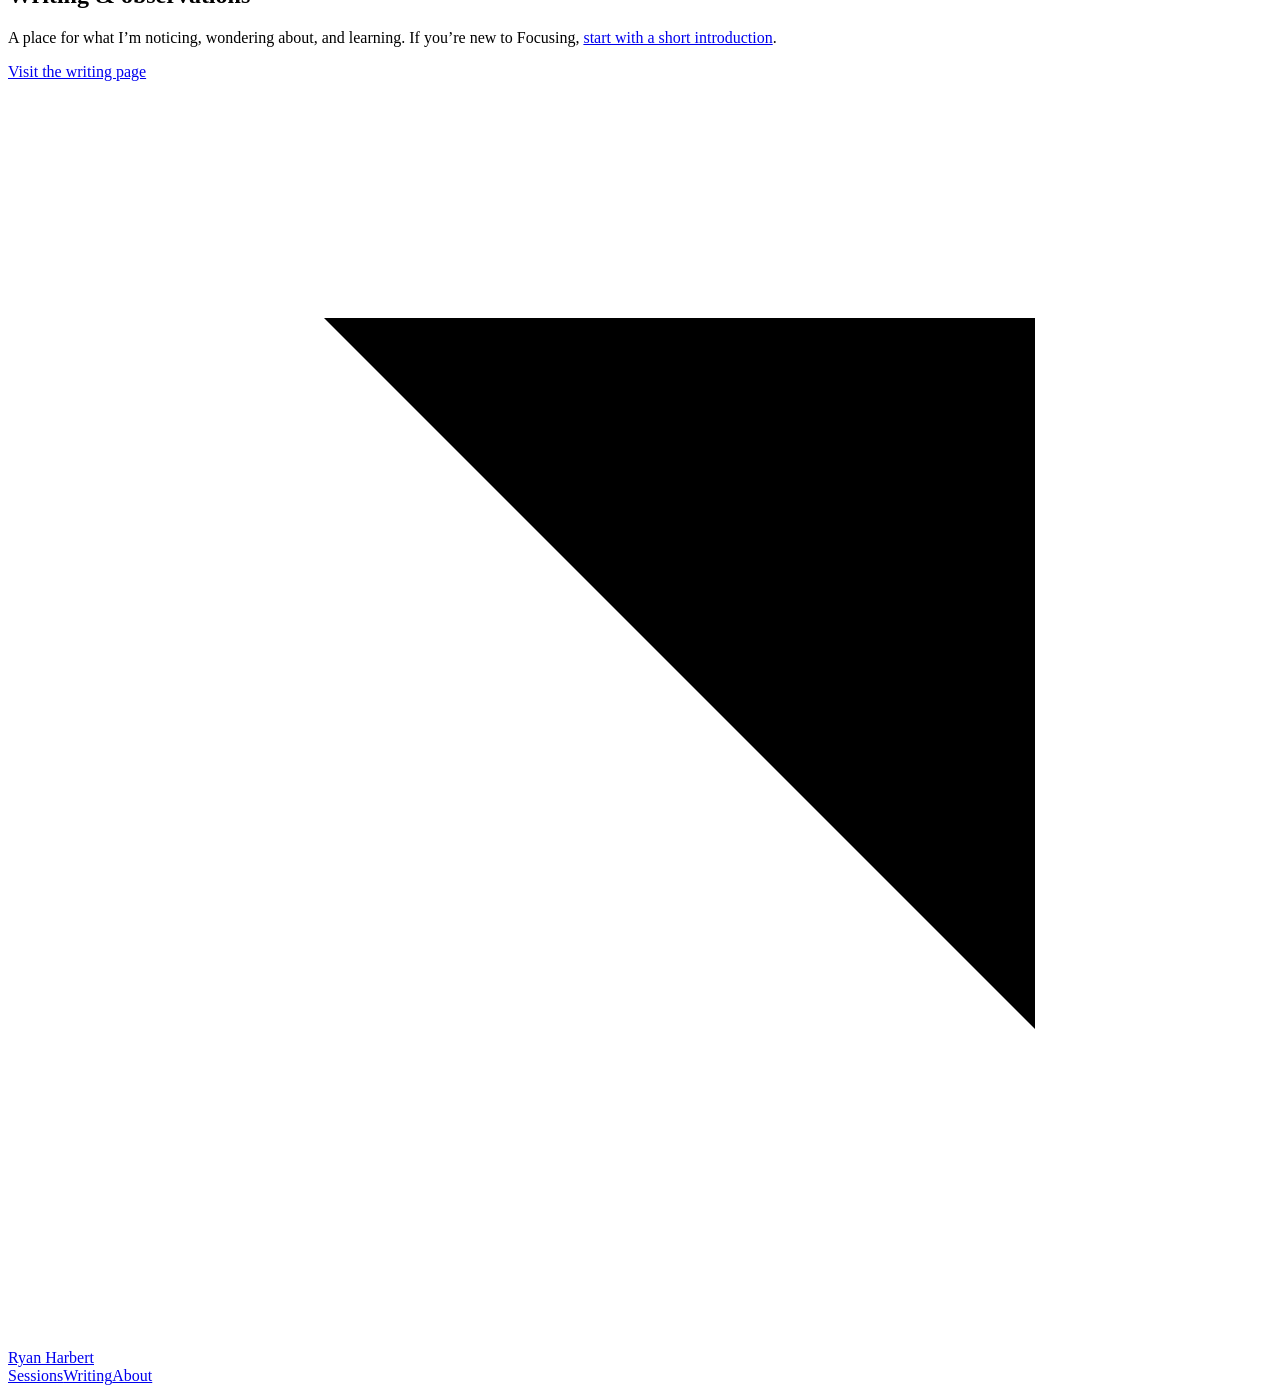
==== commit 4147f536: "Publish Start Here articles and clarify session fees and healing support" ====
--- a/public/index.html
+++ b/public/index.html
@@ -6,7 +6,7 @@
 <title>Ryan Harbert | Deep listening and emotional healing</title>
 <meta name="description" content="Online Focusing and deep listening with Ryan Harbert. For men who are struggling with something they haven’t been able to change or resolve.">
 <link rel="icon" href="/favicon.svg" type="image/svg+xml">
-<link rel="stylesheet" href="/assets/site.css?v=8">
+<link rel="stylesheet" href="/assets/site.css?v=9">
 </head>
 <body class="home">
 <a class="skip-link" href="#main">Skip to content</a>
@@ -36,11 +36,11 @@
 <div class="invitations">
 <section class="editorial-row" aria-labelledby="working-title">
 <h2 id="working-title">Working together</h2>
-<div><p>We meet online. The first session is free, so we can find out whether this way of working feels useful to you. After that, you choose your fee from suggested amounts.</p><a class="quiet-link" href="/sessions/">Read about sessions <svg class="link-arrow" viewBox="0 0 16 16" aria-hidden="true" focusable="false"><path d="M3 13 13 3M4 3h9v9"/></svg></a></div>
+<div><p>We meet online. The first session is free, so we can find out whether this way of working feels useful to you. Sessions last 55 minutes. My standard rate is $95 USD, with a limited number of reduced-fee places at $60 or $30.</p><a class="quiet-link" href="/sessions/">Read about sessions <svg class="link-arrow" viewBox="0 0 16 16" aria-hidden="true" focusable="false"><path d="M3 13 13 3M4 3h9v9"/></svg></a></div>
 </section>
 <section class="editorial-row writing-invitation" aria-labelledby="writing-title">
 <h2 id="writing-title">Writing &amp; observations</h2>
-<div><p>A place for what I’m noticing, wondering about, and learning.</p><a class="quiet-link" href="/writing/">Visit the writing page <svg class="link-arrow" viewBox="0 0 16 16" aria-hidden="true" focusable="false"><path d="M3 13 13 3M4 3h9v9"/></svg></a></div>
+<div><p>A place for what I’m noticing, wondering about, and learning. If you’re new to Focusing, <a href="/writing/what-is-focusing/">start with a short introduction</a>.</p><a class="quiet-link" href="/writing/">Visit the writing page <svg class="link-arrow" viewBox="0 0 16 16" aria-hidden="true" focusable="false"><path d="M3 13 13 3M4 3h9v9"/></svg></a></div>
 </section>
 </div>
 </main>
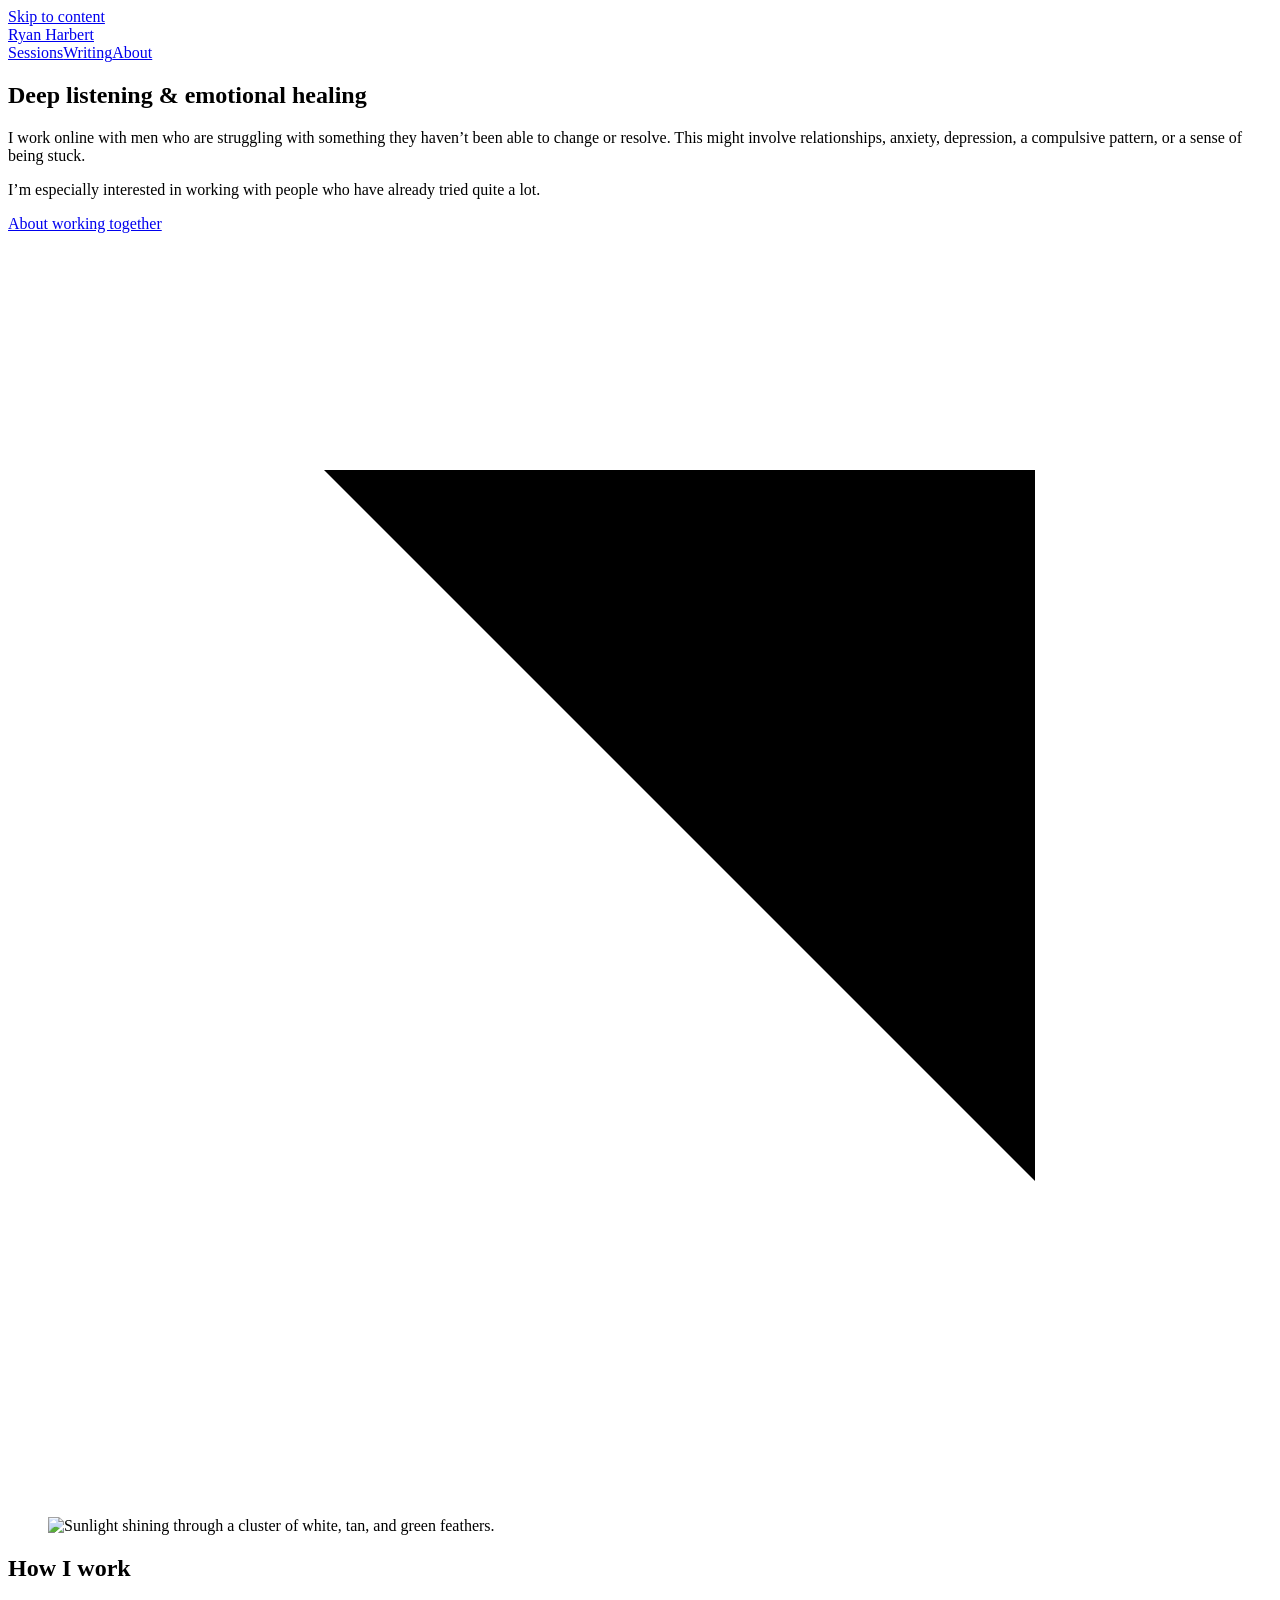
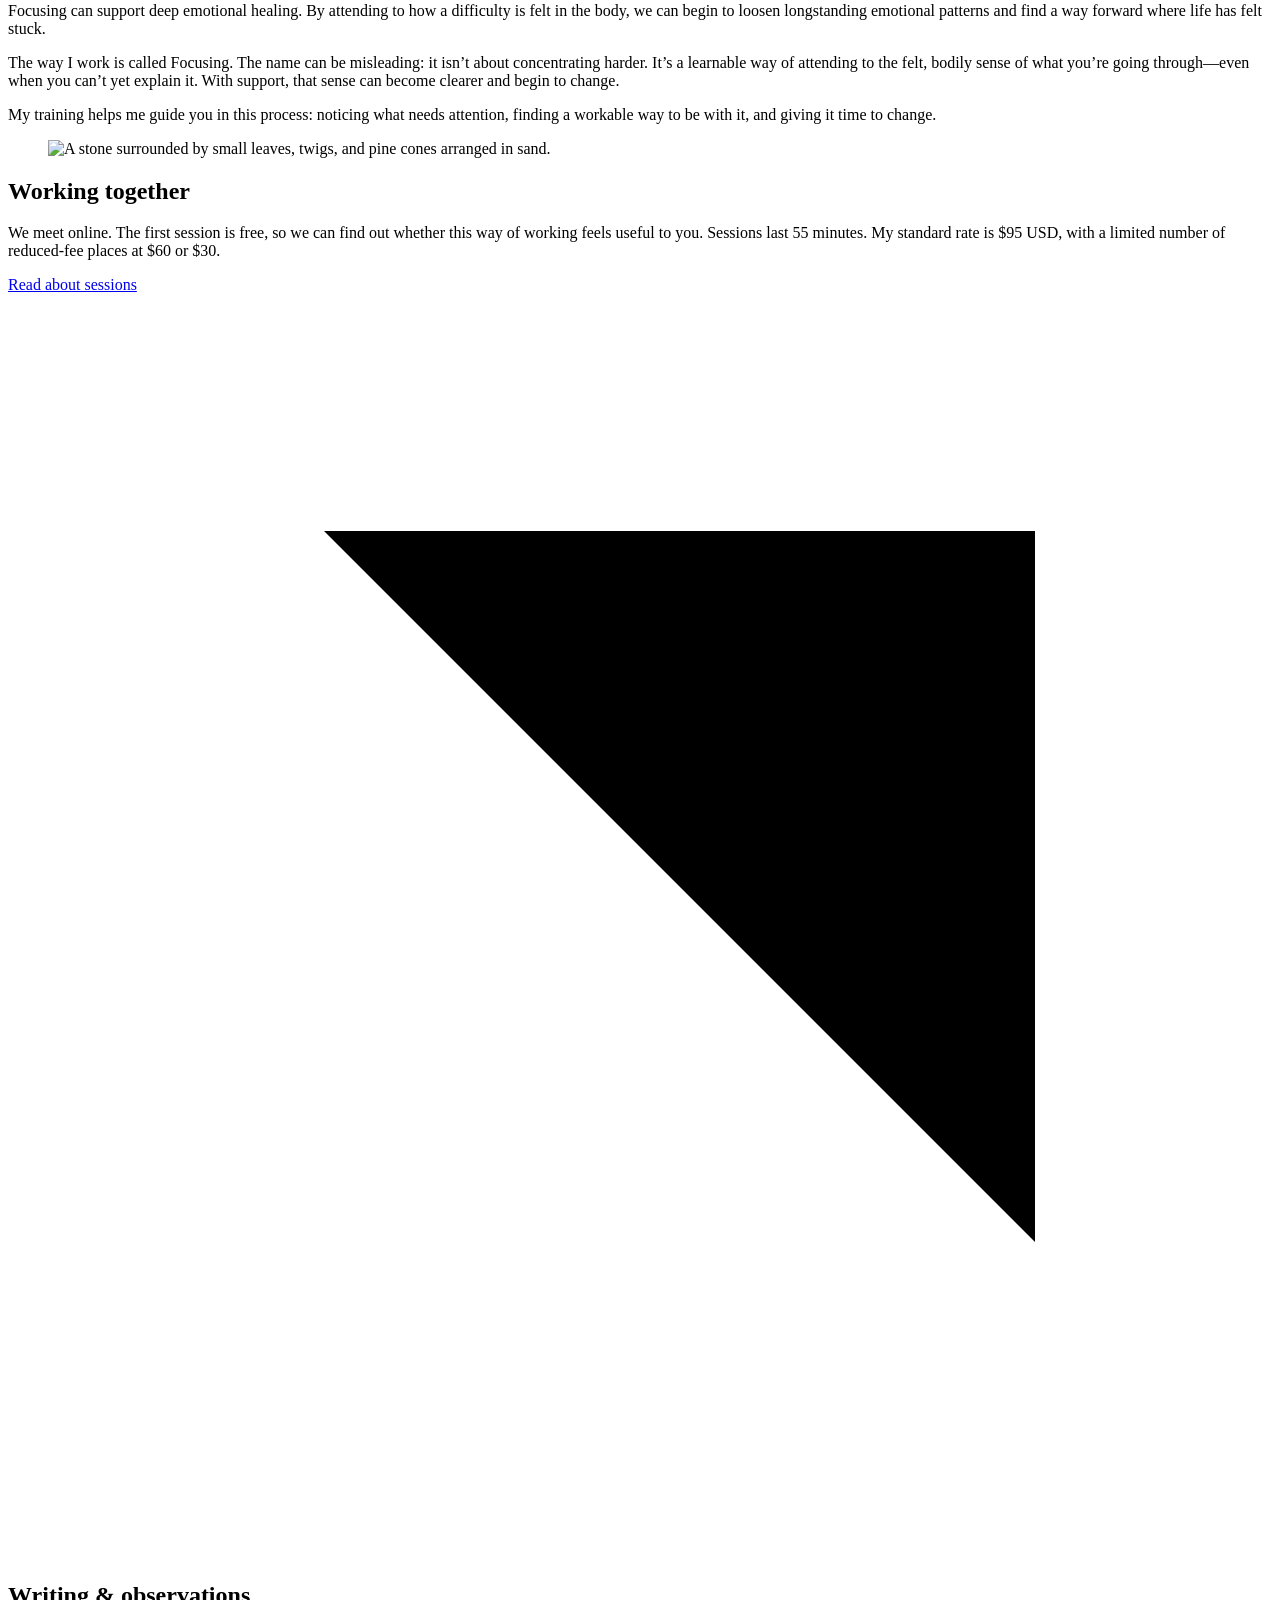
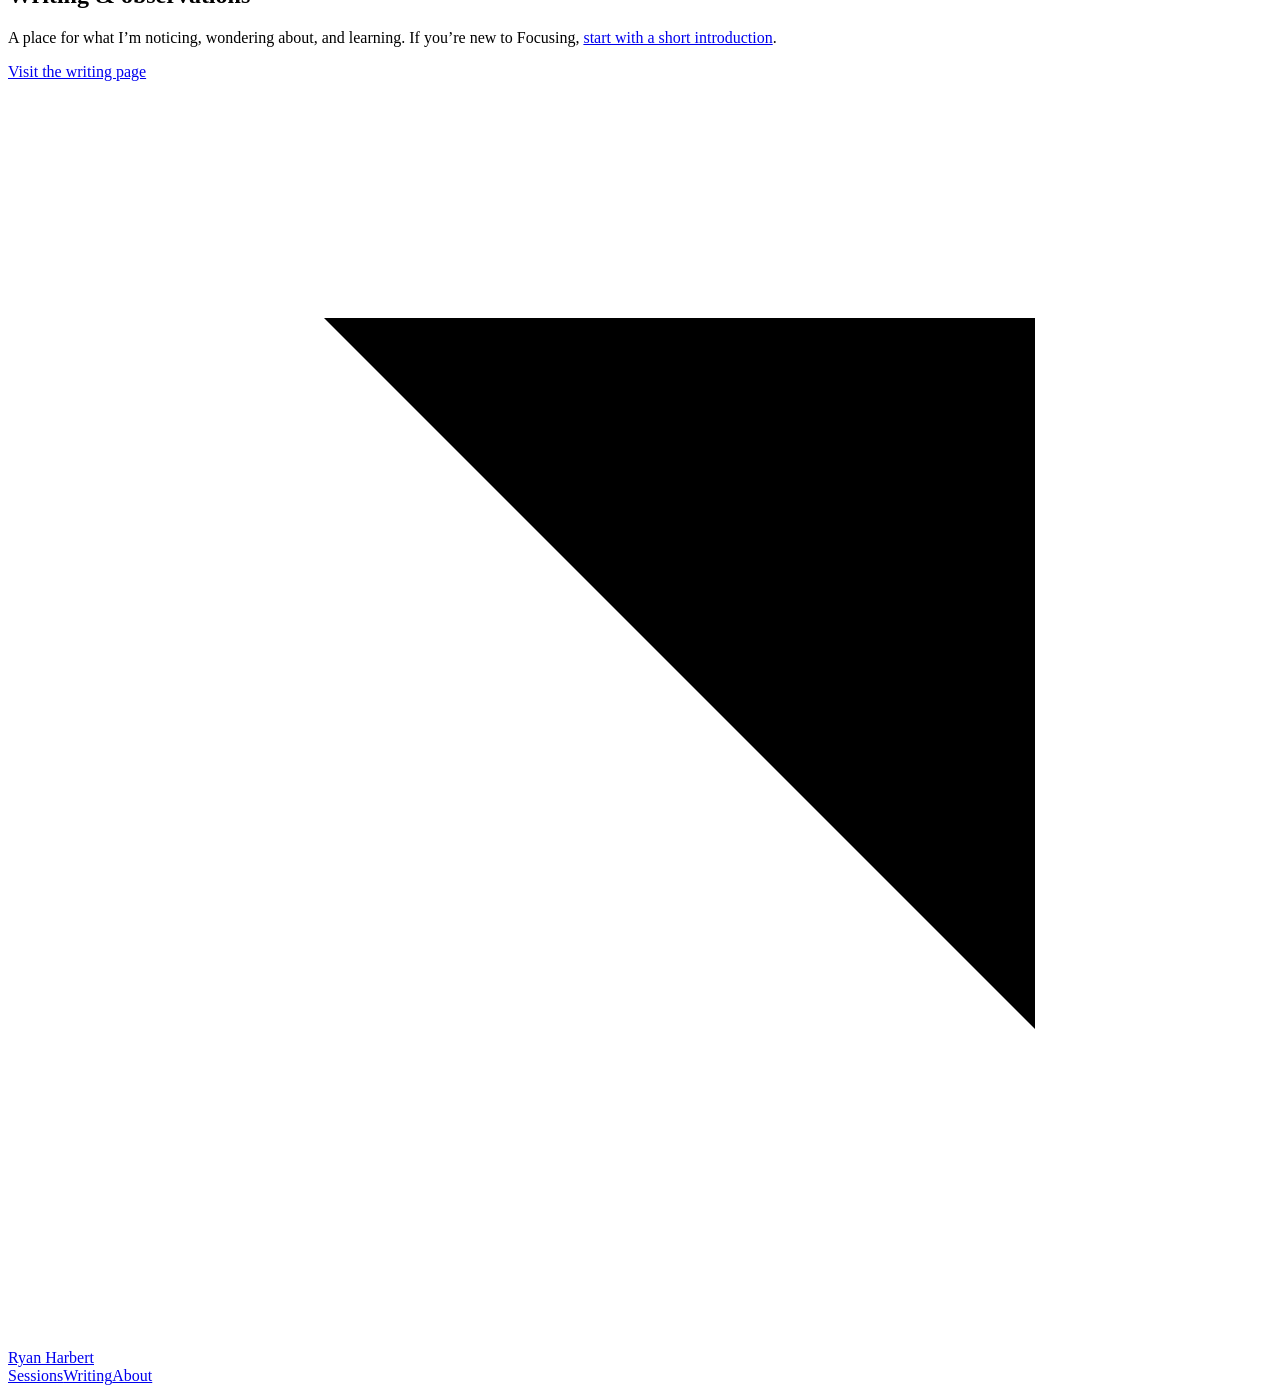
==== commit 7c2c46df: "Remove specific addiction disclosure from homepage" ====
--- a/public/index.html
+++ b/public/index.html
@@ -18,7 +18,7 @@
 <section class="hero" aria-labelledby="intro-title">
 <div class="hero-copy">
 <h1 id="intro-title">Deep listening &amp; emotional healing</h1>
-<p>I work online with men who are struggling with something they haven’t been able to change or resolve. This might involve relationships, anxiety, depression, porn or other compulsive patterns, or a sense of being stuck.</p>
+<p>I work online with men who are struggling with something they haven’t been able to change or resolve. This might involve relationships, anxiety, depression, a compulsive pattern, or a sense of being stuck.</p>
 <p>I’m especially interested in working with people who have already tried quite a lot.</p>
 <a class="quiet-link" href="/sessions/">About working together <svg class="link-arrow" viewBox="0 0 16 16" aria-hidden="true" focusable="false"><path d="M3 13 13 3M4 3h9v9"/></svg></a>
 </div>
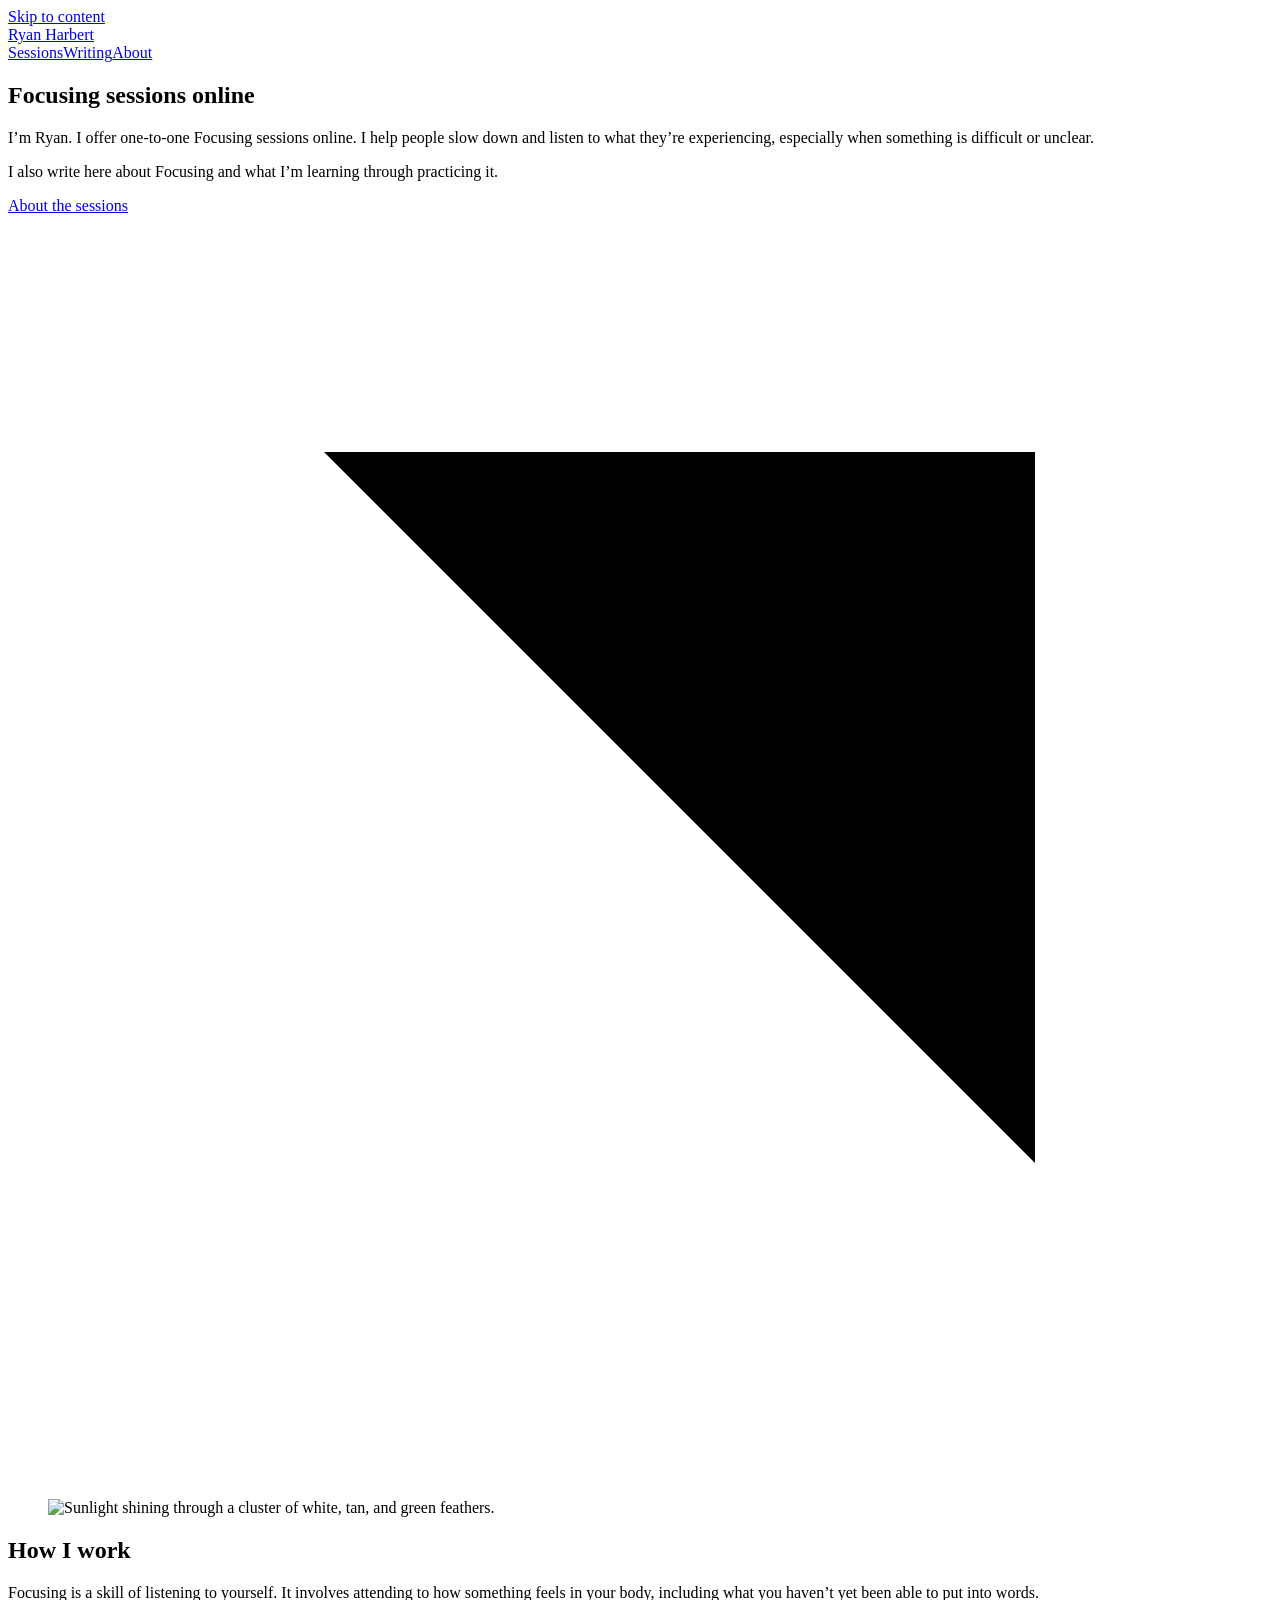
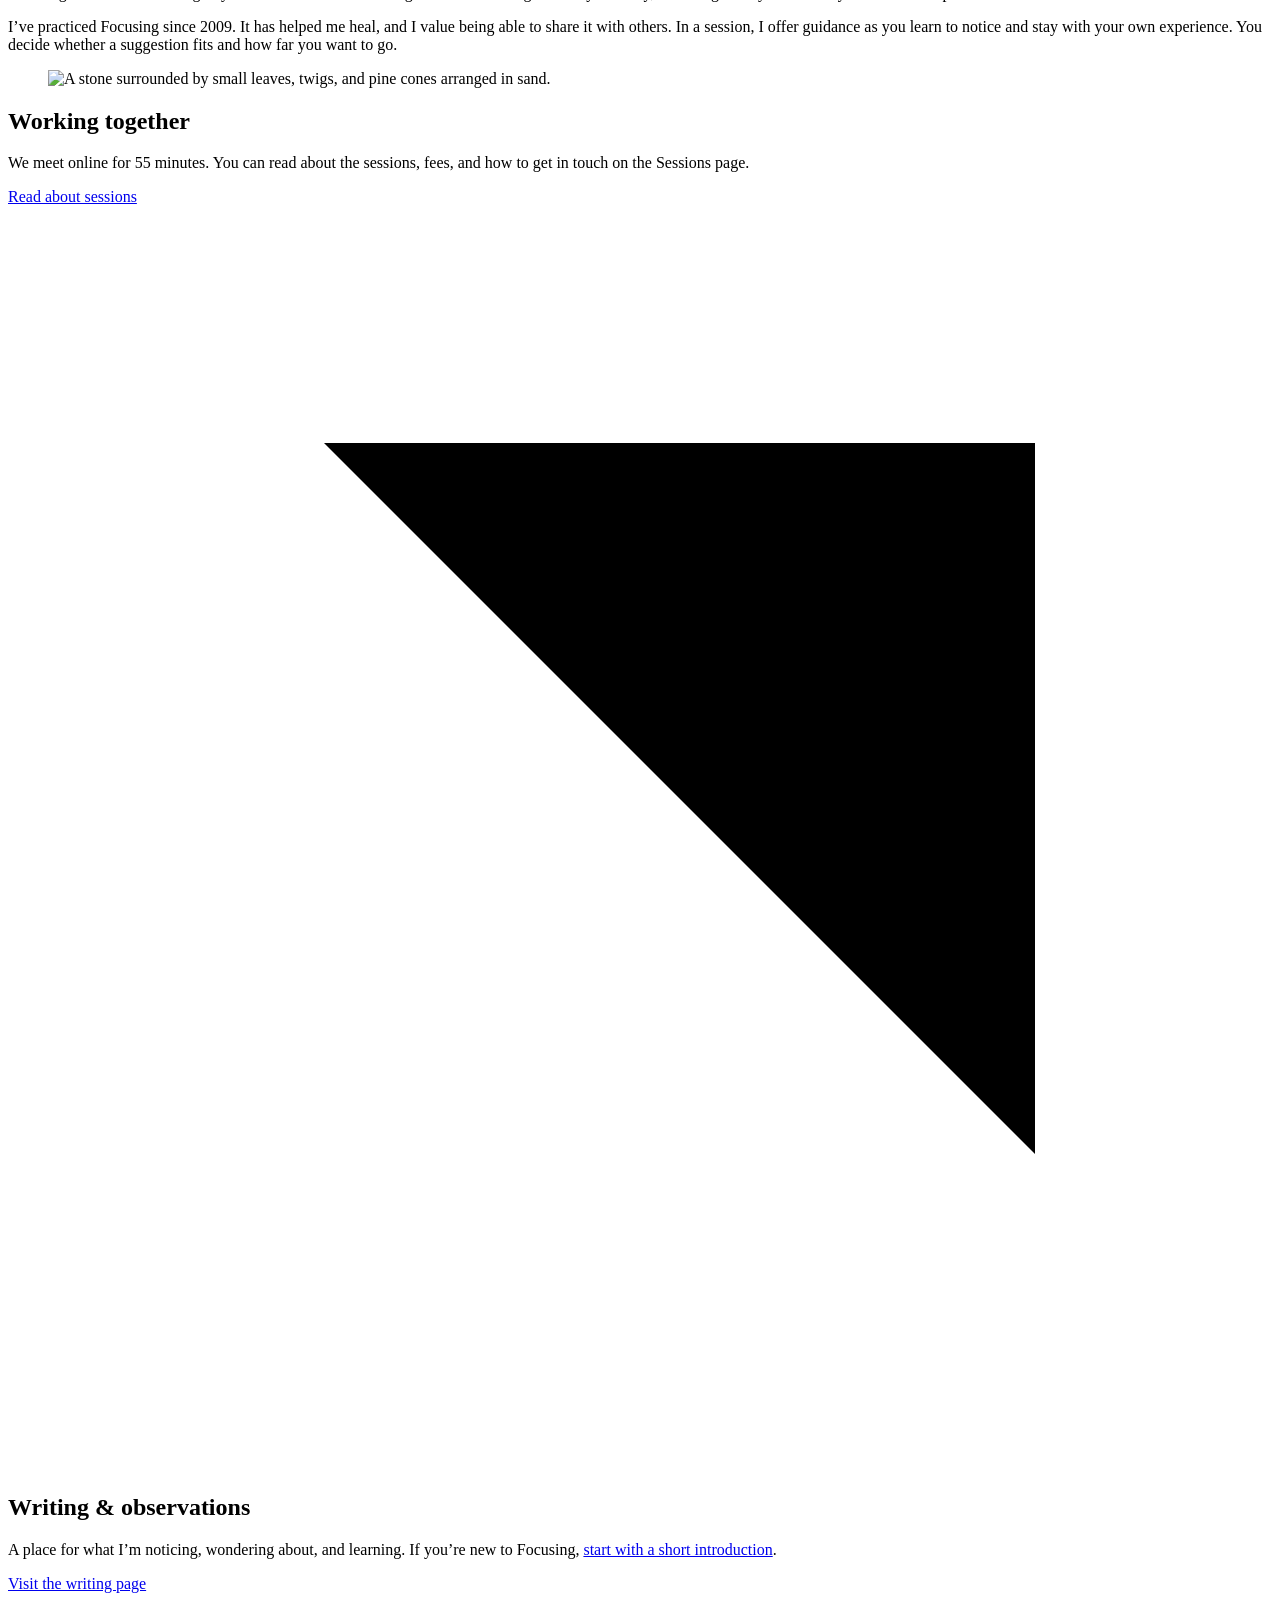
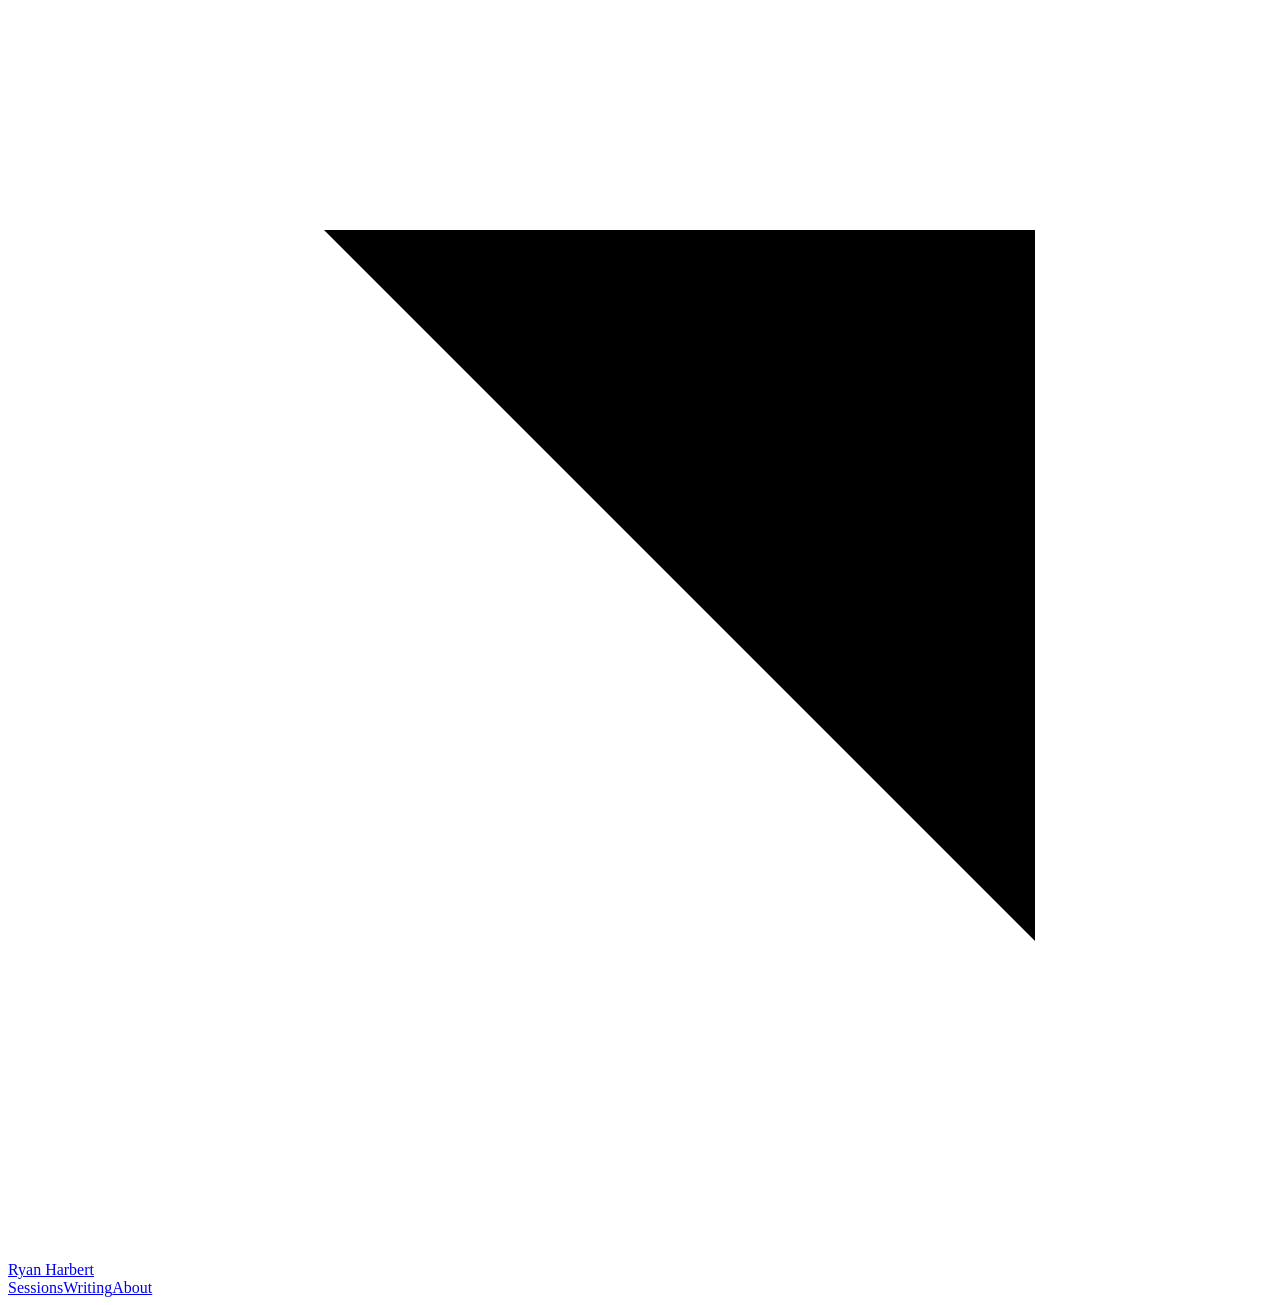
==== commit aef36029: "Make site copy more personal and understated" ====
--- a/public/index.html
+++ b/public/index.html
@@ -3,8 +3,8 @@
 <head>
 <meta charset="utf-8">
 <meta name="viewport" content="width=device-width, initial-scale=1">
-<title>Ryan Harbert | Deep listening and emotional healing</title>
-<meta name="description" content="Online Focusing and deep listening with Ryan Harbert. For men who are struggling with something they haven’t been able to change or resolve.">
+<title>Ryan Harbert | Focusing sessions online</title>
+<meta name="description" content="One-to-one Focusing sessions online with Ryan Harbert, and writing about the practice.">
 <link rel="icon" href="/favicon.svg" type="image/svg+xml">
 <link rel="stylesheet" href="/assets/site.css?v=9">
 </head>
@@ -17,26 +17,25 @@
 <main id="main" class="wrap">
 <section class="hero" aria-labelledby="intro-title">
 <div class="hero-copy">
-<h1 id="intro-title">Deep listening &amp; emotional healing</h1>
-<p>I work online with men who are struggling with something they haven’t been able to change or resolve. This might involve relationships, anxiety, depression, a compulsive pattern, or a sense of being stuck.</p>
-<p>I’m especially interested in working with people who have already tried quite a lot.</p>
-<a class="quiet-link" href="/sessions/">About working together <svg class="link-arrow" viewBox="0 0 16 16" aria-hidden="true" focusable="false"><path d="M3 13 13 3M4 3h9v9"/></svg></a>
+<h1 id="intro-title">Focusing sessions online</h1>
+<p>I’m Ryan. I offer one-to-one Focusing sessions online. I help people slow down and listen to what they’re experiencing, especially when something is difficult or unclear.</p>
+<p>I also write here about Focusing and what I’m learning through practicing it.</p>
+<a class="quiet-link" href="/sessions/">About the sessions <svg class="link-arrow" viewBox="0 0 16 16" aria-hidden="true" focusable="false"><path d="M3 13 13 3M4 3h9v9"/></svg></a>
 </div>
 <figure class="hero-photo"><img src="/assets/feathers.webp" alt="Sunlight shining through a cluster of white, tan, and green feathers." width="1200" height="1600" fetchpriority="high"></figure>
 </section>
 <section class="attention" aria-labelledby="attention-title">
 <div class="attention-copy">
 <h2 id="attention-title">How I work</h2>
-<p>Focusing can support deep emotional healing. By attending to how a difficulty is felt in the body, we can begin to loosen longstanding emotional patterns and find a way forward where life has felt stuck.</p>
-<p>The way I work is called Focusing. The name can be misleading: it isn’t about concentrating harder. It’s a learnable way of attending to the felt, bodily sense of what you’re going through—even when you can’t yet explain it. With support, that sense can become clearer and begin to change.</p>
-<p>My training helps me guide you in this process: noticing what needs attention, finding a workable way to be with it, and giving it time to change.</p>
+<p>Focusing is a skill of listening to yourself. It involves attending to how something feels in your body, including what you haven’t yet been able to put into words.</p>
+<p>I’ve practiced Focusing since 2009. It has helped me heal, and I value being able to share it with others. In a session, I offer guidance as you learn to notice and stay with your own experience. You decide whether a suggestion fits and how far you want to go.</p>
 </div>
 <figure class="detail-photo"><img src="/assets/sand-arrangement.webp" alt="A stone surrounded by small leaves, twigs, and pine cones arranged in sand." width="1200" height="1600" loading="lazy"></figure>
 </section>
 <div class="invitations">
 <section class="editorial-row" aria-labelledby="working-title">
 <h2 id="working-title">Working together</h2>
-<div><p>We meet online. The first session is free, so we can find out whether this way of working feels useful to you. Sessions last 55 minutes. My standard rate is $95 USD, with a limited number of reduced-fee places at $60 or $30.</p><a class="quiet-link" href="/sessions/">Read about sessions <svg class="link-arrow" viewBox="0 0 16 16" aria-hidden="true" focusable="false"><path d="M3 13 13 3M4 3h9v9"/></svg></a></div>
+<div><p>We meet online for 55 minutes. You can read about the sessions, fees, and how to get in touch on the Sessions page.</p><a class="quiet-link" href="/sessions/">Read about sessions <svg class="link-arrow" viewBox="0 0 16 16" aria-hidden="true" focusable="false"><path d="M3 13 13 3M4 3h9v9"/></svg></a></div>
 </section>
 <section class="editorial-row writing-invitation" aria-labelledby="writing-title">
 <h2 id="writing-title">Writing &amp; observations</h2>
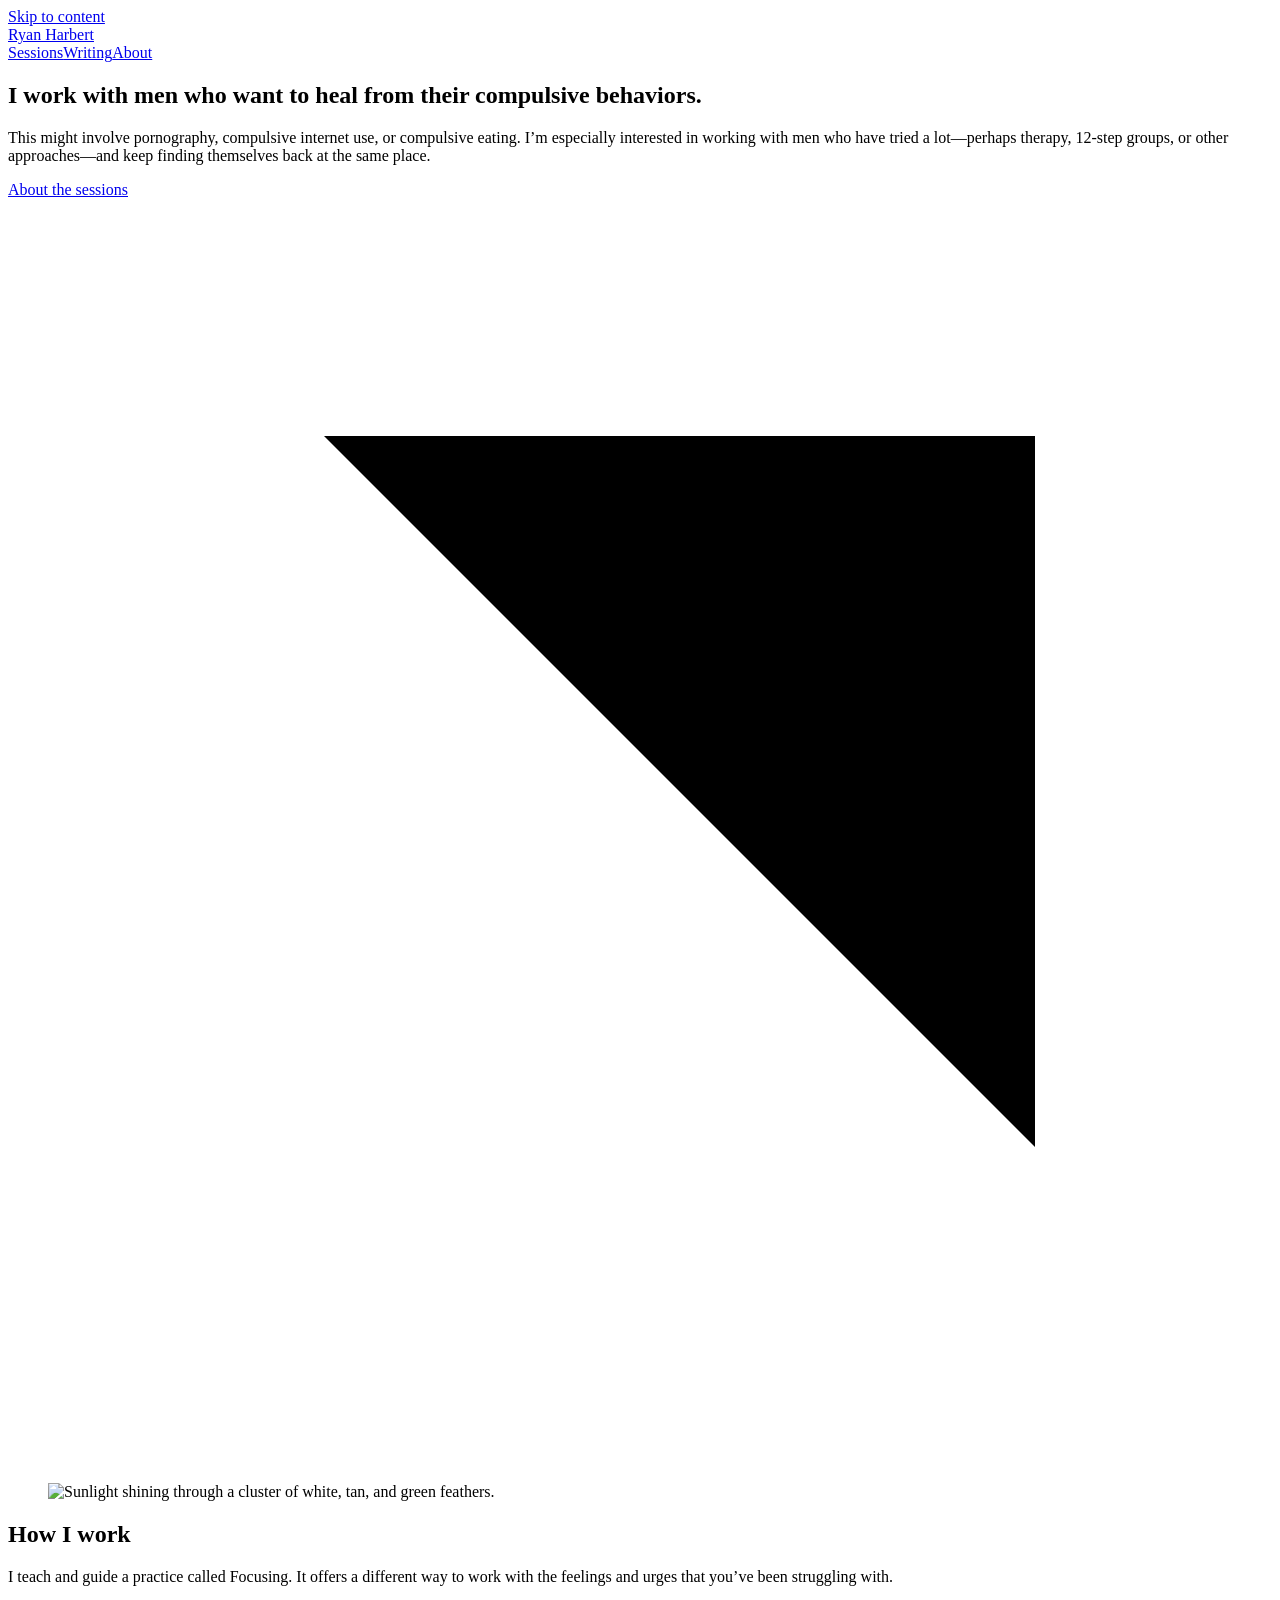
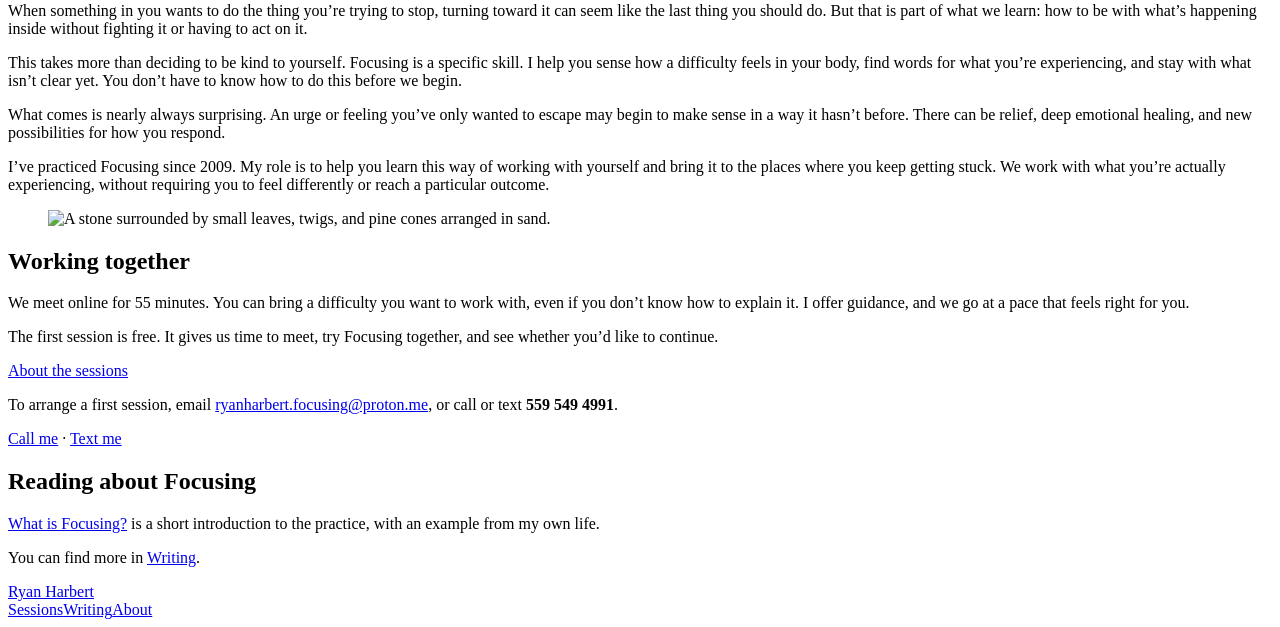
==== commit 0ab925c2: "Focus homepage on men seeking help with compulsive behaviors" ====
--- a/public/index.html
+++ b/public/index.html
@@ -3,8 +3,8 @@
 <head>
 <meta charset="utf-8">
 <meta name="viewport" content="width=device-width, initial-scale=1">
-<title>Ryan Harbert | Focusing sessions online</title>
-<meta name="description" content="One-to-one Focusing sessions online with Ryan Harbert, and writing about the practice.">
+<title>Ryan Harbert | Focusing for men with compulsive behaviors</title>
+<meta name="description" content="Online Focusing sessions for men who want to heal from compulsive behaviors. Guided by Ryan Harbert. Free first session.">
 <link rel="icon" href="/favicon.svg" type="image/svg+xml">
 <link rel="stylesheet" href="/assets/site.css?v=9">
 </head>
@@ -17,9 +17,8 @@
 <main id="main" class="wrap">
 <section class="hero" aria-labelledby="intro-title">
 <div class="hero-copy">
-<h1 id="intro-title">Focusing sessions online</h1>
-<p>I’m Ryan. I offer one-to-one Focusing sessions online. I help people slow down and listen to what they’re experiencing, especially when something is difficult or unclear.</p>
-<p>I also write here about Focusing and what I’m learning through practicing it.</p>
+<h1 id="intro-title">I work with men who want to heal from their compulsive behaviors.</h1>
+<p>This might involve pornography, compulsive internet use, or compulsive eating. I’m especially interested in working with men who have tried a lot—perhaps therapy, 12-step groups, or other approaches—and keep finding themselves back at the same place.</p>
 <a class="quiet-link" href="/sessions/">About the sessions <svg class="link-arrow" viewBox="0 0 16 16" aria-hidden="true" focusable="false"><path d="M3 13 13 3M4 3h9v9"/></svg></a>
 </div>
 <figure class="hero-photo"><img src="/assets/feathers.webp" alt="Sunlight shining through a cluster of white, tan, and green feathers." width="1200" height="1600" fetchpriority="high"></figure>
@@ -27,19 +26,26 @@
 <section class="attention" aria-labelledby="attention-title">
 <div class="attention-copy">
 <h2 id="attention-title">How I work</h2>
-<p>Focusing is a skill of listening to yourself. It involves attending to how something feels in your body, including what you haven’t yet been able to put into words.</p>
-<p>I’ve practiced Focusing since 2009. It has helped me heal, and I value being able to share it with others. In a session, I offer guidance as you learn to notice and stay with your own experience. You decide whether a suggestion fits and how far you want to go.</p>
+<p>I teach and guide a practice called Focusing. It offers a different way to work with the feelings and urges that you’ve been struggling with.</p>
+<p>When something in you wants to do the thing you’re trying to stop, turning toward it can seem like the last thing you should do. But that is part of what we learn: how to be with what’s happening inside without fighting it or having to act on it.</p>
+<p>This takes more than deciding to be kind to yourself. Focusing is a specific skill. I help you sense how a difficulty feels in your body, find words for what you’re experiencing, and stay with what isn’t clear yet. You don’t have to know how to do this before we begin.</p>
+<p>What comes is nearly always surprising. An urge or feeling you’ve only wanted to escape may begin to make sense in a way it hasn’t before. There can be relief, deep emotional healing, and new possibilities for how you respond.</p>
+<p>I’ve practiced Focusing since 2009. My role is to help you learn this way of working with yourself and bring it to the places where you keep getting stuck. We work with what you’re actually experiencing, without requiring you to feel differently or reach a particular outcome.</p>
 </div>
 <figure class="detail-photo"><img src="/assets/sand-arrangement.webp" alt="A stone surrounded by small leaves, twigs, and pine cones arranged in sand." width="1200" height="1600" loading="lazy"></figure>
 </section>
 <div class="invitations">
 <section class="editorial-row" aria-labelledby="working-title">
 <h2 id="working-title">Working together</h2>
-<div><p>We meet online for 55 minutes. You can read about the sessions, fees, and how to get in touch on the Sessions page.</p><a class="quiet-link" href="/sessions/">Read about sessions <svg class="link-arrow" viewBox="0 0 16 16" aria-hidden="true" focusable="false"><path d="M3 13 13 3M4 3h9v9"/></svg></a></div>
+<div><p>We meet online for 55 minutes. You can bring a difficulty you want to work with, even if you don’t know how to explain it. I offer guidance, and we go at a pace that feels right for you.</p>
+<p>The first session is free. It gives us time to meet, try Focusing together, and see whether you’d like to continue.</p>
+<p><a class="quiet-link" href="/sessions/">About the sessions</a></p>
+<p>To arrange a first session, email <a class="contact-email" href="mailto:ryanharbert.focusing@proton.me">ryanharbert.focusing@proton.me</a>, or call or text <strong>559 549 4991</strong>.</p>
+<p class="contact-phone"><a href="tel:+15595494991">Call me</a><span aria-hidden="true"> · </span><a href="sms:+15595494991">Text me</a></p></div>
 </section>
 <section class="editorial-row writing-invitation" aria-labelledby="writing-title">
-<h2 id="writing-title">Writing &amp; observations</h2>
-<div><p>A place for what I’m noticing, wondering about, and learning. If you’re new to Focusing, <a href="/writing/what-is-focusing/">start with a short introduction</a>.</p><a class="quiet-link" href="/writing/">Visit the writing page <svg class="link-arrow" viewBox="0 0 16 16" aria-hidden="true" focusable="false"><path d="M3 13 13 3M4 3h9v9"/></svg></a></div>
+<h2 id="writing-title">Reading about Focusing</h2>
+<div><p><a href="/writing/what-is-focusing/">What is Focusing?</a> is a short introduction to the practice, with an example from my own life.</p><p>You can find more in <a href="/writing/">Writing</a>.</p></div>
 </section>
 </div>
 </main>
